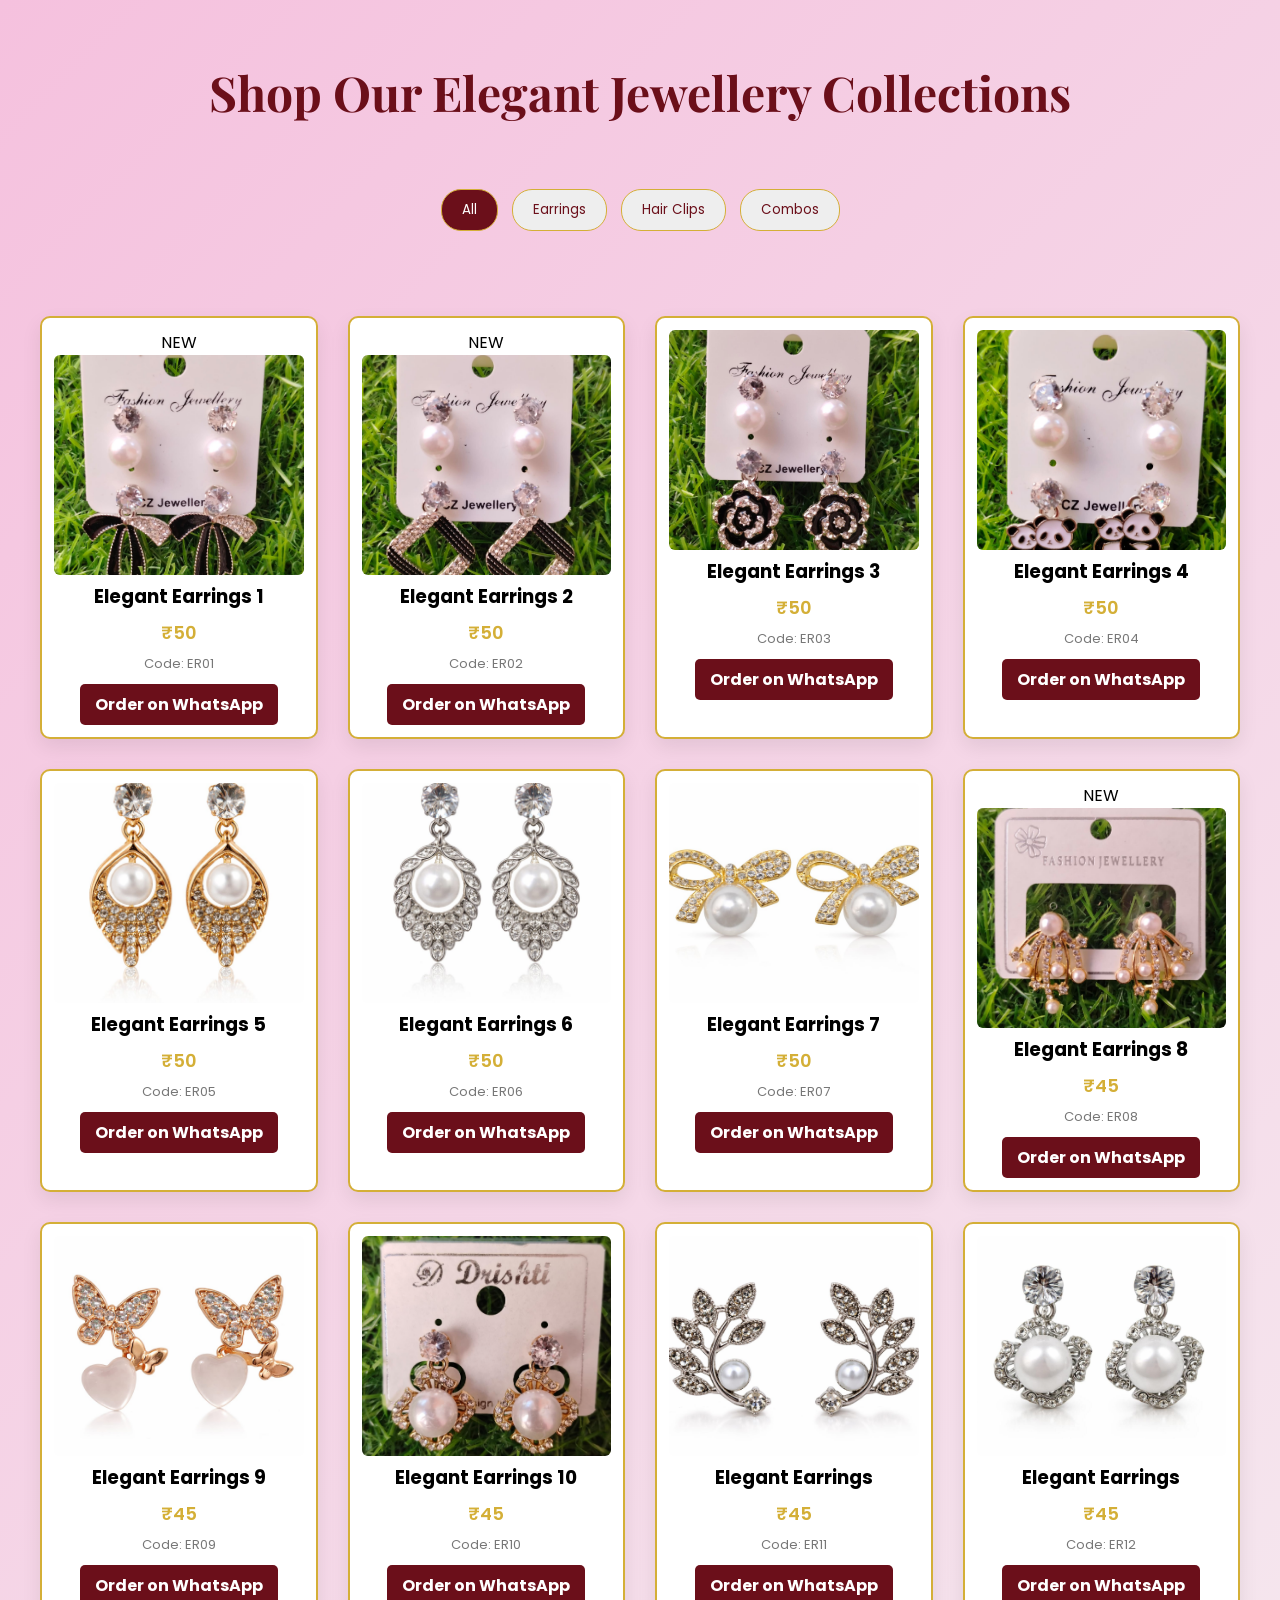
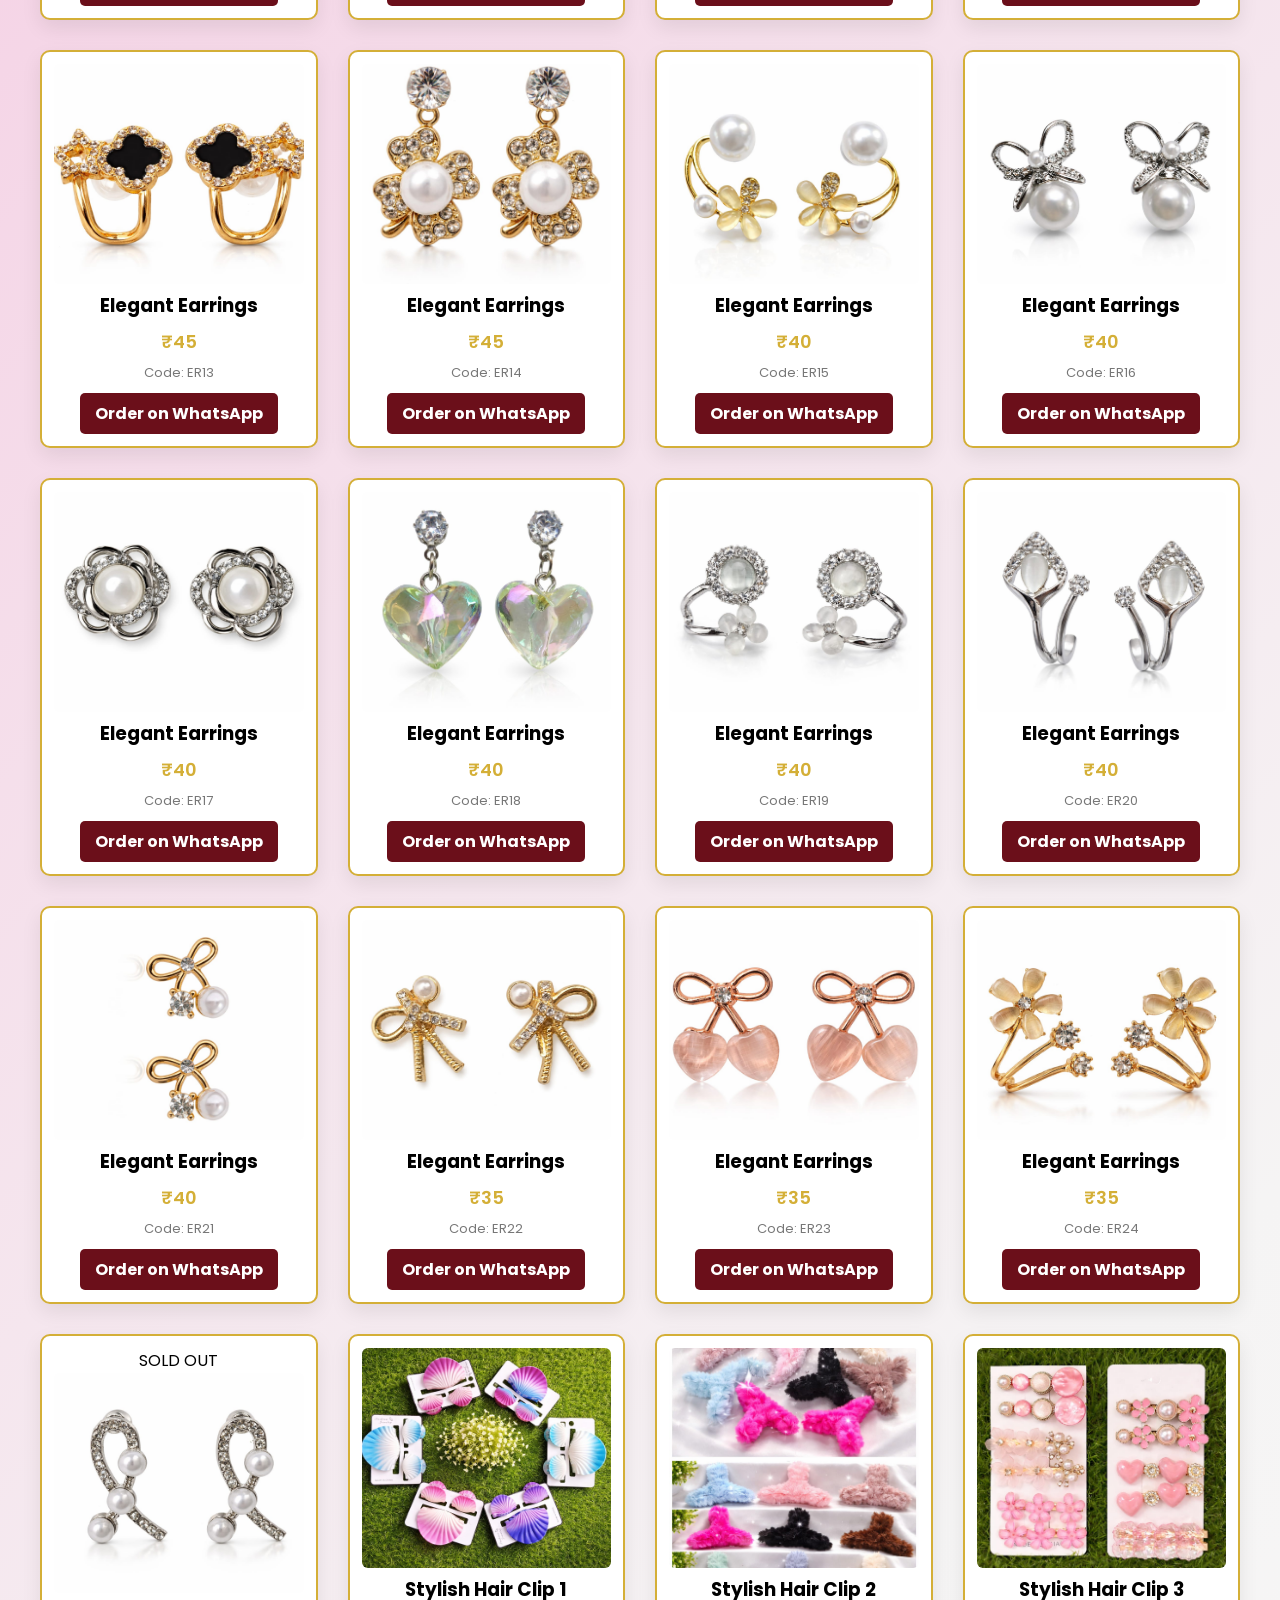
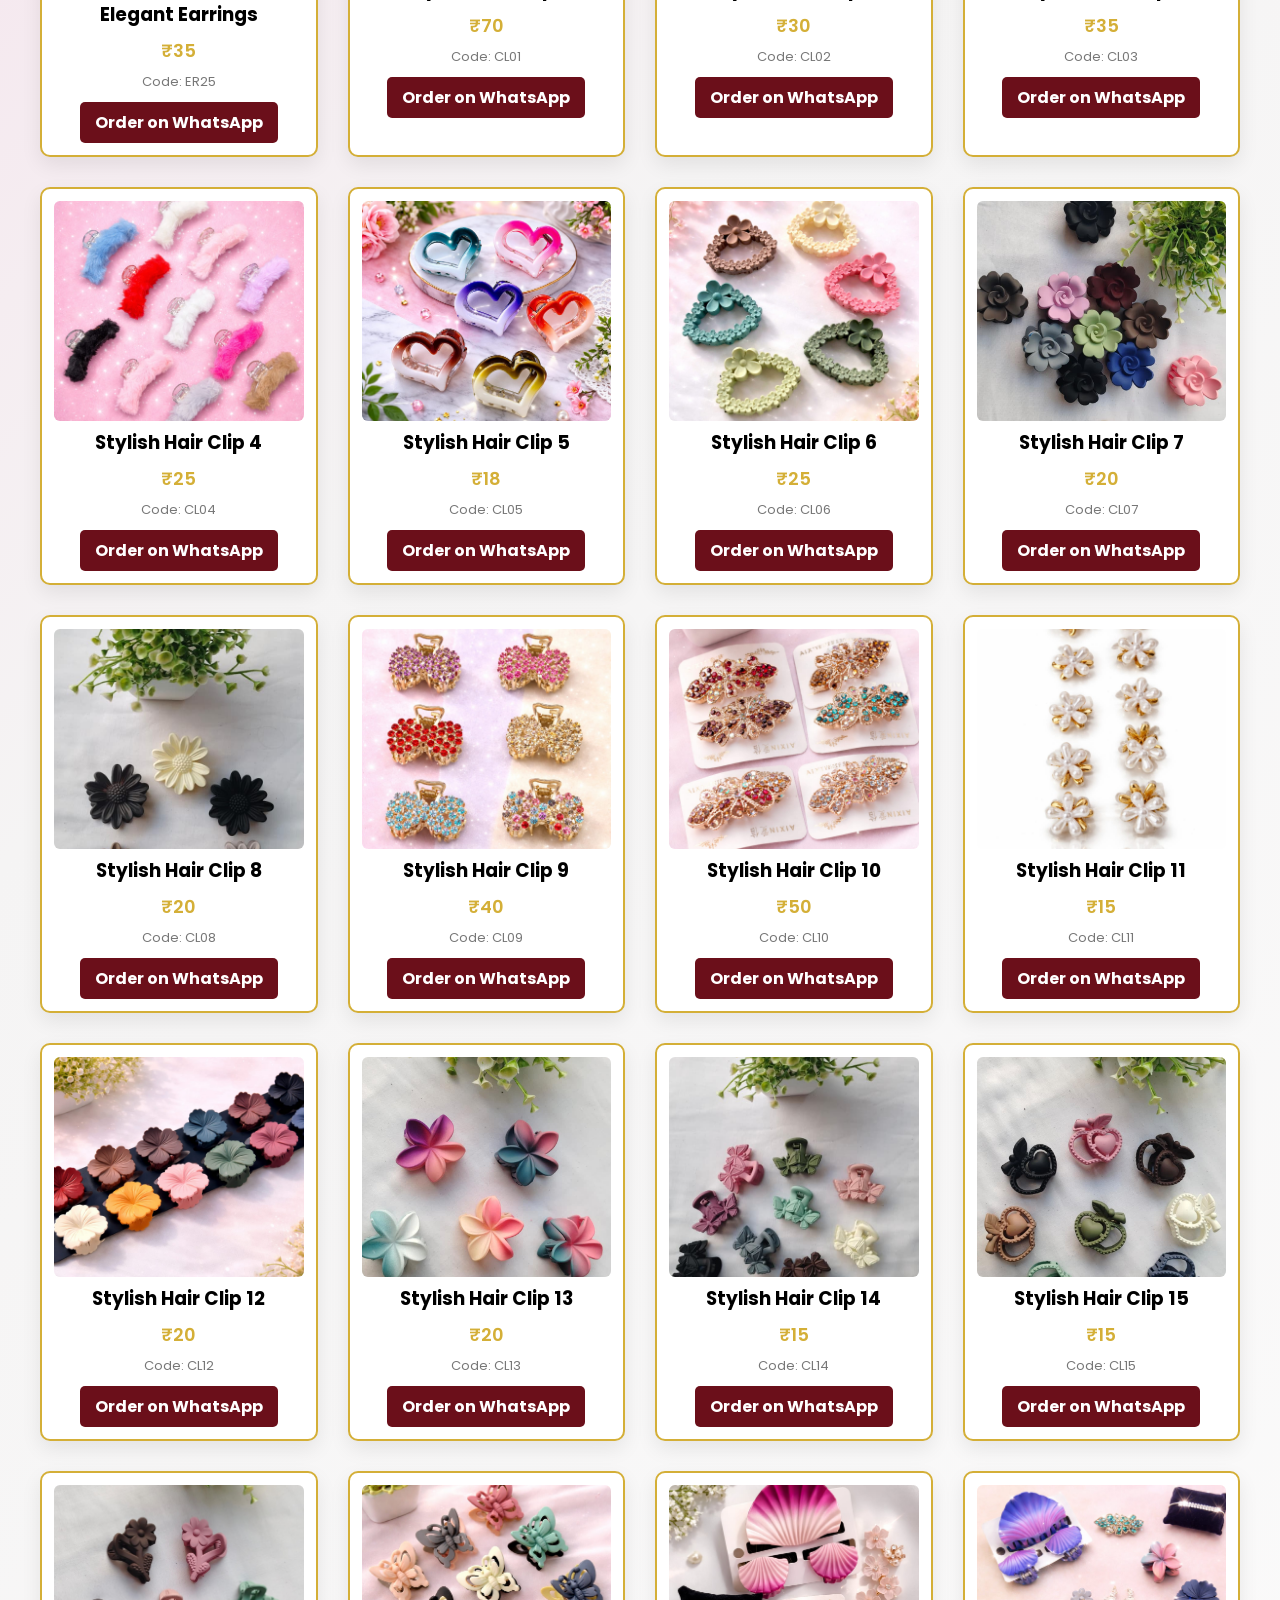
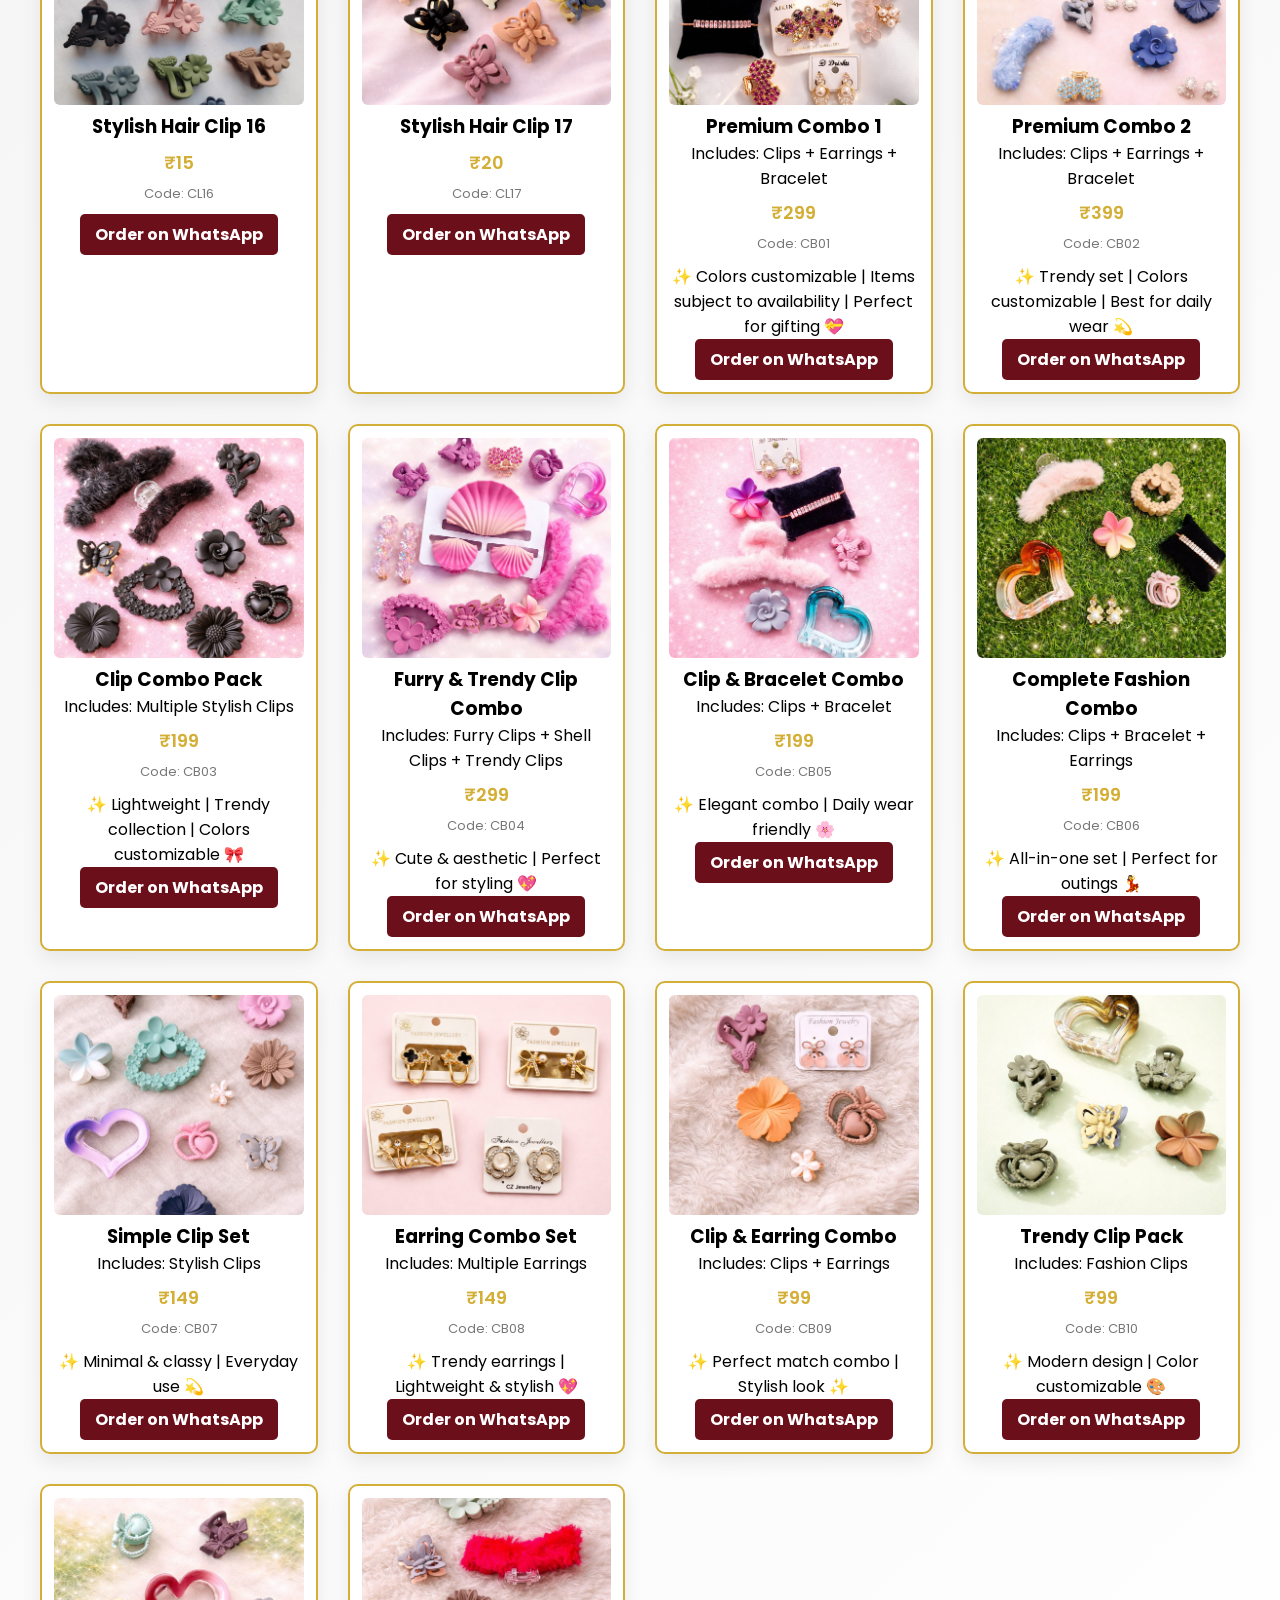
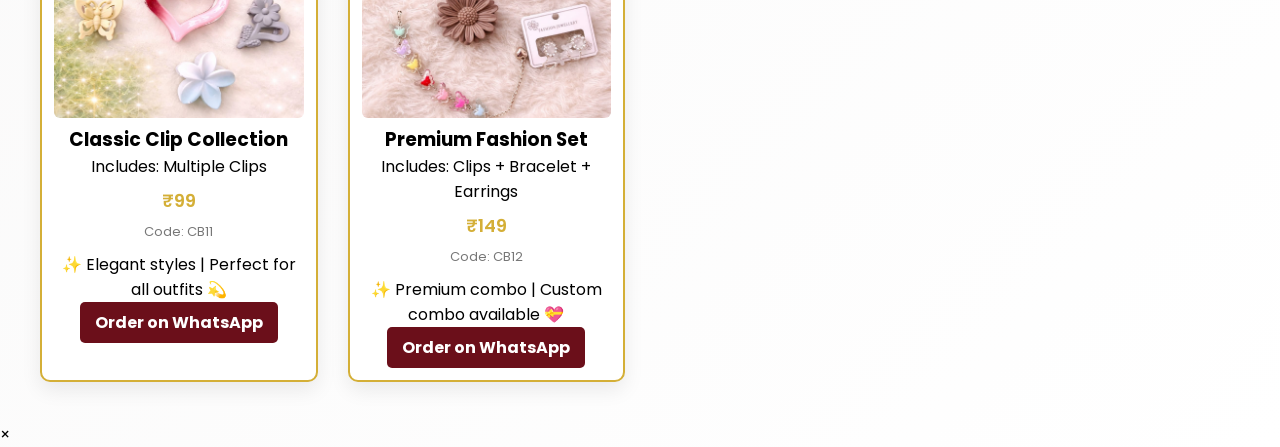
==== products.html @ 4d1705d9 "Add files via upload Upload Website" ====
<!DOCTYPE html>
<html lang="en">
<head>

<meta charset="UTF-8">
<meta name="viewport" content="width=device-width, initial-scale=1.0">

<title>Products | Vairavel Accessories</title>

<link rel="stylesheet" href="style.css">

<link href="https://fonts.googleapis.com/css2?family=Playfair+Display:wght@600&family=Poppins:wght@400;500&display=swap" rel="stylesheet">

</head>

<body>

<section class="product-header">
<h2>Shop Our Elegant Jewellery Collections</h2>
</section>

<div class="product-filter">
<button class="filter-btn active" data-filter="all">All</button>
<button class="filter-btn" data-filter="earring">Earrings</button>
<button class="filter-btn" data-filter="clip">Hair Clips</button>
<button class="filter-btn" data-filter="combo">Combos</button>
</div>

<section class="product-grid">



<!-- ===== EARRINGS 1 to 10 ===== -->

<div class="product-card earring" id="ER01">
<span class="new-badge">NEW</span>
<img src="images/e1.jpg">
<h3>Elegant Earrings 1</h3>
<p class="price">₹50</p>
<p class="code">Code: ER01</p>
<a href="https://wa.me/917010262185?text=Hello%20Vairavel%20Accessories,%0AProduct:%20Elegant%20Earrings%201%0ACode:%20ER01%0APrice:%20₹50" class="order-btn">Order on WhatsApp</a>
</div>

<div class="product-card earring" id="ER02">
<span class="new-badge">NEW</span>
<img src="images/e2.jpg">
<h3>Elegant Earrings 2</h3>
<p class="price">₹50</p>
<p class="code">Code: ER02</p>
<a href="https://wa.me/917010262185?text=Hello%20Vairavel%20Accessories,%0AProduct:%20Elegant%20Earrings%202%0ACode:%20ER02%0APrice:%20₹50" class="order-btn">Order on WhatsApp</a>
</div>

<div class="product-card earring" id="ER03">
<img src="images/e3.jpg">
<h3>Elegant Earrings 3</h3>
<p class="price">₹50</p>
<p class="code">Code: ER03</p>
<a href="https://wa.me/917010262185?text=Hello%20Vairavel%20Accessories,%0AProduct:%20Elegant%20Earrings%203%0ACode:%20ER03%0APrice:%20₹50" class="order-btn">Order on WhatsApp</a>
</div>

<div class="product-card earring" id="ER04">
<img src="images/e4.jpg">
<h3>Elegant Earrings 4</h3>
<p class="price">₹50</p>
<p class="code">Code: ER04</p>
<a href="https://wa.me/917010262185?text=Hello%20Vairavel%20Accessories,%0AProduct:%20Elegant%20Earrings%204%0ACode:%20ER04%0APrice:%20₹50" class="order-btn">Order on WhatsApp</a>
</div>

<div class="product-card earring" id="ER05">
<img src="images/e5.jpg">
<h3>Elegant Earrings 5</h3>
<p class="price">₹50</p>
<p class="code">Code: ER05</p>
<a href="https://wa.me/917010262185?text=Hello%20Vairavel%20Accessories,%0AProduct:%20Elegant%20Earrings%205%0ACode:%20ER05%0APrice:%20₹50" class="order-btn">Order on WhatsApp</a>
</div>

<div class="product-card earring" id="ER06">
<img src="images/e6.jpg">
<h3>Elegant Earrings 6</h3>
<p class="price">₹50</p>
<p class="code">Code: ER06</p>
<a href="https://wa.me/917010262185?text=Hello%20Vairavel%20Accessories,%0AProduct:%20Elegant%20Earrings%206%0ACode:%20ER06%0APrice:%20₹50" class="order-btn">Order on WhatsApp</a>
</div>

<div class="product-card earring" id="ER07">
<img src="images/e7.jpg">
<h3>Elegant Earrings 7</h3>
<p class="price">₹50</p>
<p class="code">Code: ER07</p>
<a href="https://wa.me/917010262185?text=Hello%20Vairavel%20Accessories,%0AProduct:%20Elegant%20Earrings%207%0ACode:%20ER07%0APrice:%20₹50" class="order-btn">Order on WhatsApp</a>
</div>

<div class="product-card earring" id="ER08">
<span class="new-badge">NEW</span>
<img src="images/e8.jpg">
<h3>Elegant Earrings 8</h3>
<p class="price">₹45</p>
<p class="code">Code: ER08</p>

<a href="https://wa.me/917010262185?text=Hello%20Vairavel%20Accessories,%0AProduct:%20Elegant%20Earrings%208%0ACode:%20ER08%0APrice:%20₹45" class="order-btn">
Order on WhatsApp
</a>

</div>

<div class="product-card earring" id="ER09">
<img src="images/e9.jpg">
<h3>Elegant Earrings 9</h3>
<p class="price">₹45</p>
<p class="code">Code: ER09</p>
<a href="https://wa.me/917010262185?text=Hello%20Vairavel%20Accessories,%0AProduct:%20Elegant%20Earrings%209%0ACode:%20ER09%0APrice:%20₹45" class="order-btn">Order on WhatsApp</a>

</div>
<div class="product-card earring" id="ER10">
<img src="images/e10.jpg">
<h3>Elegant Earrings 10</h3>
<p class="price">₹45</p>
<p class="code">Code: ER10</p>
<a href="https://wa.me/917010262185?text=Hello%20Vairavel%20Accessories,%0AProduct:%20Elegant%20Earrings%2010%0ACode:%20ER10%0APrice:%20₹45" class="order-btn">Order on WhatsApp</a>
</div>


<div class="product-card earring" id="ER11">
<img src="images/e11.jpg">
<h3>Elegant Earrings</h3>
<p class="price">₹45</p>
<p class="code">Code: ER11</p>
<a href="https://wa.me/917010262185?text=Hello%20Vairavel%20Accessories,%0A%0AI%20want%20to%20order%0AProduct:%20Elegant%20Earrings%0ACode:%20ER11%0APrice:%20₹45%0AProduct%20Link:%20https://anusri-dev.github.io/vairavel-accessories/products.html#ER11" class="order-btn">Order on WhatsApp</a>
</div>

<div class="product-card earring" id="ER12">
<img src="images/e12.jpg">
<h3>Elegant Earrings</h3>
<p class="price">₹45</p>
<p class="code">Code: ER12</p>
<a href="https://wa.me/917010262185?text=Hello%20Vairavel%20Accessories,%0A%0AI%20want%20to%20order%0AProduct:%20Elegant%20Earrings%0ACode:%20ER12%0APrice:%20₹45%0AProduct%20Link:%20https://anusri-dev.github.io/vairavel-accessories/products.html#ER12" class="order-btn">Order on WhatsApp</a>
</div>

<div class="product-card earring" id="ER13">
<img src="images/e13.jpg">
<h3>Elegant Earrings</h3>
<p class="price">₹45</p>
<p class="code">Code: ER13</p>
<a href="https://wa.me/917010262185?text=Hello%20Vairavel%20Accessories,%0A%0AI%20want%20to%20order%0AProduct:%20Elegant%20Earrings%0ACode:%20ER13%0APrice:%20₹45%0AProduct%20Link:%20https://anusri-dev.github.io/vairavel-accessories/products.html#ER13" class="order-btn">Order on WhatsApp</a>
</div>

<div class="product-card earring" id="ER14">
<img src="images/e14.jpg">
<h3>Elegant Earrings</h3>
<p class="price">₹45</p>
<p class="code">Code: ER14</p>
<a href="https://wa.me/917010262185?text=Hello%20Vairavel%20Accessories,%0A%0AI%20want%20to%20order%0AProduct:%20Elegant%20Earrings%0ACode:%20ER14%0APrice:%20₹45%0AProduct%20Link:%20https://anusri-dev.github.io/vairavel-accessories/products.html#ER14" class="order-btn">Order on WhatsApp</a>
</div>

<div class="product-card earring" id="ER15">
<img src="images/e15.jpg">
<h3>Elegant Earrings</h3>
<p class="price">₹40</p>
<p class="code">Code: ER15</p>
<a href="https://wa.me/917010262185?text=Hello%20Vairavel%20Accessories,%0A%0AI%20want%20to%20order%0AProduct:%20Elegant%20Earrings%0ACode:%20ER15%0APrice:%20₹40%0AProduct%20Link:%20https://anusri-dev.github.io/vairavel-accessories/products.html#ER15" class="order-btn">Order on WhatsApp</a>
</div>

<div class="product-card earring" id="ER16">
<img src="images/e16.jpg">
<h3>Elegant Earrings</h3>
<p class="price">₹40</p>
<p class="code">Code: ER16</p>
<a href="https://wa.me/917010262185?text=Hello%20Vairavel%20Accessories,%0A%0AI%20want%20to%20order%0AProduct:%20Elegant%20Earrings%0ACode:%20ER16%0APrice:%20₹40%0AProduct%20Link:%20https://anusri-dev.github.io/vairavel-accessories/products.html#ER16" class="order-btn">Order on WhatsApp</a>
</div>

<div class="product-card earring" id="ER17">
<img src="images/e17.jpg">
<h3>Elegant Earrings</h3>
<p class="price">₹40</p>
<p class="code">Code: ER17</p>
<a href="https://wa.me/917010262185?text=Hello%20Vairavel%20Accessories,%0A%0AI%20want%20to%20order%0AProduct:%20Elegant%20Earrings%0ACode:%20ER17%0APrice:%20₹40%0AProduct%20Link:%20https://anusri-dev.github.io/vairavel-accessories/products.html#ER17" class="order-btn">Order on WhatsApp</a>
</div>

<div class="product-card earring" id="ER18">
<img src="images/e18.jpg">
<h3>Elegant Earrings</h3>
<p class="price">₹40</p>
<p class="code">Code: ER18</p>
<a href="https://wa.me/917010262185?text=Hello%20Vairavel%20Accessories,%0A%0AI%20want%20to%20order%0AProduct:%20Elegant%20Earrings%0ACode:%20ER18%0APrice:%20₹40%0AProduct%20Link:%20https://anusri-dev.github.io/vairavel-accessories/products.html#ER18" class="order-btn">Order on WhatsApp</a>
</div>

<div class="product-card earring" id="ER19">
<img src="images/e19.jpg">
<h3>Elegant Earrings</h3>
<p class="price">₹40</p>
<p class="code">Code: ER19</p>
<a href="https://wa.me/917010262185?text=Hello%20Vairavel%20Accessories,%0A%0AI%20want%20to%20order%0AProduct:%20Elegant%20Earrings%0ACode:%20ER19%0APrice:%20₹40%0AProduct%20Link:%20https://anusri-dev.github.io/vairavel-accessories/products.html#ER19" class="order-btn">Order on WhatsApp</a>
</div>

<div class="product-card earring" id="ER20">
<img src="images/e20.jpg">
<h3>Elegant Earrings</h3>
<p class="price">₹40</p>
<p class="code">Code: ER20</p>
<a href="https://wa.me/917010262185?text=Hello%20Vairavel%20Accessories,%0A%0AI%20want%20to%20order%0AProduct:%20Elegant%20Earrings%0ACode:%20ER20%0APrice:%20₹40%0AProduct%20Link:%20https://anusri-dev.github.io/vairavel-accessories/products.html#ER20" class="order-btn">Order on WhatsApp</a>
</div>

<div class="product-card earring" id="ER21">
<img src="images/e21.jpg">
<h3>Elegant Earrings</h3>
<p class="price">₹40</p>
<p class="code">Code: ER21</p>
<a href="https://wa.me/917010262185?text=Hello%20Vairavel%20Accessories,%0A%0AI%20want%20to%20order%0AProduct:%20Elegant%20Earrings%0ACode:%20ER21%0APrice:%20₹40%0AProduct%20Link:%20https://anusri-dev.github.io/vairavel-accessories/products.html#ER21" class="order-btn">Order on WhatsApp</a>
</div>

<div class="product-card earring" id="ER22">
<img src="images/e22.jpg">
<h3>Elegant Earrings</h3>
<p class="price">₹35</p>
<p class="code">Code: ER22</p>
<a href="https://wa.me/917010262185?text=Hello%20Vairavel%20Accessories,%0A%0AI%20want%20to%20order%0AProduct:%20Elegant%20Earrings%0ACode:%20ER22%0APrice:%20₹35%0AProduct%20Link:%20https://anusri-dev.github.io/vairavel-accessories/products.html#ER22" class="order-btn">Order on WhatsApp</a>
</div>

<div class="product-card earring" id="ER23">
<img src="images/e23.jpg">
<h3>Elegant Earrings</h3>
<p class="price">₹35</p>
<p class="code">Code: ER23</p>
<a href="https://wa.me/917010262185?text=Hello%20Vairavel%20Accessories,%0A%0AI%20want%20to%20order%0AProduct:%20Elegant%20Earrings%0ACode:%20ER23%0APrice:%20₹35%0AProduct%20Link:%20https://anusri-dev.github.io/vairavel-accessories/products.html#ER23" class="order-btn">Order on WhatsApp</a>
</div>

<div class="product-card earring" id="ER24">
<img src="images/e24.jpg">
<h3>Elegant Earrings</h3>
<p class="price">₹35</p>
<p class="code">Code: ER24</p>
<a href="https://wa.me/917010262185?text=Hello%20Vairavel%20Accessories,%0A%0AI%20want%20to%20order%0AProduct:%20Elegant%20Earrings%0ACode:%20ER24%0APrice:%20₹35%0AProduct%20Link:%20https://anusri-dev.github.io/vairavel-accessories/products.html#ER24" class="order-btn">Order on WhatsApp</a>
</div>

<div class="product-card earring" id="ER25">
  <span class="Soldout-badge">SOLD OUT</span>
<img src="images/e25.jpg">
<h3>Elegant Earrings</h3>
<p class="price">₹35</p>
<p class="code">Code: ER25</p>
<a href="https://wa.me/917010262185?text=Hello%20Vairavel%20Accessories,%0A%0AI%20want%20to%20order%0AProduct:%20Elegant%20Earrings%0ACode:%20ER25%0APrice:%20₹35%0AProduct%20Link:%20https://anusri-dev.github.io/vairavel-accessories/products.html#ER25" class="order-btn">Order on WhatsApp</a>
</div>

<!-- CLIPS START -->

<div class="product-card clip">
<img src="images/c1.jpg">
<h3>Stylish Hair Clip 1</h3>
<p class="price">₹70</p>
<p class="code">Code: CL01</p>
<a href="https://wa.me/917010262185?text=Hello%20Vairavel%20Accessories,%0AProduct:%20Stylish%20Hair%20Clip%201%0ACode:%20CL01%0APrice:%20₹25" class="order-btn">Order on WhatsApp</a>
</div>

<div class="product-card clip">
<img src="images/c2.jpg">
<h3>Stylish Hair Clip 2</h3>
<p class="price">₹30</p>
<p class="code">Code: CL02</p>
<a href="https://wa.me/917010262185?text=Hello%20Vairavel%20Accessories,%0AProduct:%20Stylish%20Hair%20Clip%202%0ACode:%20CL02%0APrice:%20₹25" class="order-btn">Order on WhatsApp</a>
</div>

<div class="product-card clip">
<img src="images/c3.jpg">
<h3>Stylish Hair Clip 3</h3>
<p class="price">₹35</p>
<p class="code">Code: CL03</p>
<a href="https://wa.me/917010262185?text=Hello%20Vairavel%20Accessories,%0AProduct:%20Stylish%20Hair%20Clip%203%0ACode:%20CL03%0APrice:%20₹25" class="order-btn">Order on WhatsApp</a>
</div>

<div class="product-card clip">
<img src="images/c4.jpg">
<h3>Stylish Hair Clip 4</h3>
<p class="price">₹25</p>
<p class="code">Code: CL04</p>
<a href="https://wa.me/917010262185?text=Hello%20Vairavel%20Accessories,%0AProduct:%20Stylish%20Hair%20Clip%204%0ACode:%20CL04%0APrice:%20₹25" class="order-btn">Order on WhatsApp</a>
</div>

<div class="product-card clip">
<img src="images/c5.jpg">
<h3>Stylish Hair Clip 5</h3>
<p class="price">₹18</p>
<p class="code">Code: CL05</p>
<a href="https://wa.me/917010262185?text=Hello%20Vairavel%20Accessories,%0AProduct:%20Stylish%20Hair%20Clip%205%0ACode:%20CL05%0APrice:%20₹25" class="order-btn">Order on WhatsApp</a>
</div>

<div class="product-card clip">
<img src="images/c6.jpg">
<h3>Stylish Hair Clip 6</h3>
<p class="price">₹25</p>
<p class="code">Code: CL06</p>
<a href="https://wa.me/917010262185?text=Hello%20Vairavel%20Accessories,%0AProduct:%20Stylish%20Hair%20Clip%206%0ACode:%20CL06%0APrice:%20₹25" class="order-btn">Order on WhatsApp</a>
</div>

<div class="product-card clip">
<img src="images/c7.jpg">
<h3>Stylish Hair Clip 7</h3>
<p class="price">₹20</p>
<p class="code">Code: CL07</p>
<a href="https://wa.me/917010262185?text=Hello%20Vairavel%20Accessories,%0AProduct:%20Stylish%20Hair%20Clip%207%0ACode:%20CL07%0APrice:%20₹25" class="order-btn">Order on WhatsApp</a>
</div>

<div class="product-card clip">
<img src="images/c8.jpg">
<h3>Stylish Hair Clip 8</h3>
<p class="price">₹20</p>
<p class="code">Code: CL08</p>
<a href="https://wa.me/917010262185?text=Hello%20Vairavel%20Accessories,%0AProduct:%20Stylish%20Hair%20Clip%208%0ACode:%20CL08%0APrice:%20₹25" class="order-btn">Order on WhatsApp</a>
</div>

<div class="product-card clip">
<img src="images/c9.jpg">
<h3>Stylish Hair Clip 9</h3>
<p class="price">₹40</p>
<p class="code">Code: CL09</p>
<a href="https://wa.me/917010262185?text=Hello%20Vairavel%20Accessories,%0AProduct:%20Stylish%20Hair%20Clip%209%0ACode:%20CL09%0APrice:%20₹25" class="order-btn">Order on WhatsApp</a>
</div>

<div class="product-card clip">
<img src="images/c10.jpg">
<h3>Stylish Hair Clip 10</h3>
<p class="price">₹50</p>
<p class="code">Code: CL10</p>
<a href="https://wa.me/917010262185?text=Hello%20Vairavel%20Accessories,%0AProduct:%20Stylish%20Hair%20Clip%2010%0ACode:%20CL10%0APrice:%20₹25" class="order-btn">Order on WhatsApp</a>
</div>

<div class="product-card clip">
<img src="images/c11.jpg">
<h3>Stylish Hair Clip 11</h3>
<p class="price">₹15</p>
<p class="code">Code: CL11</p>
<a href="https://wa.me/917010262185?text=Hello%20Vairavel%20Accessories,%0AProduct:%20Stylish%20Hair%20Clip%2011%0ACode:%20CL11%0APrice:%20₹25" class="order-btn">Order on WhatsApp</a>
</div>

<div class="product-card clip">
<img src="images/c12.jpg">
<h3>Stylish Hair Clip 12</h3>
<p class="price">₹20</p>
<p class="code">Code: CL12</p>
<a href="https://wa.me/917010262185?text=Hello%20Vairavel%20Accessories,%0AProduct:%20Stylish%20Hair%20Clip%2012%0ACode:%20CL12%0APrice:%20₹25" class="order-btn">Order on WhatsApp</a>
</div>

<div class="product-card clip">
<img src="images/c13.jpg">
<h3>Stylish Hair Clip 13</h3>
<p class="price">₹20</p>
<p class="code">Code: CL13</p>
<a href="https://wa.me/917010262185?text=Hello%20Vairavel%20Accessories,%0AProduct:%20Stylish%20Hair%20Clip%2013%0ACode:%20CL13%0APrice:%20₹25" class="order-btn">Order on WhatsApp</a>
</div>

<div class="product-card clip">
<img src="images/c14.jpg">
<h3>Stylish Hair Clip 14</h3>
<p class="price">₹15</p>
<p class="code">Code: CL14</p>
<a href="https://wa.me/917010262185?text=Hello%20Vairavel%20Accessories,%0AProduct:%20Stylish%20Hair%20Clip%2014%0ACode:%20CL14%0APrice:%20₹25" class="order-btn">Order on WhatsApp</a>
</div>

<div class="product-card clip">
<img src="images/c15.jpg">
<h3>Stylish Hair Clip 15</h3>
<p class="price">₹15</p>
<p class="code">Code: CL15</p>
<a href="https://wa.me/917010262185?text=Hello%20Vairavel%20Accessories,%0AProduct:%20Stylish%20Hair%20Clip%2015%0ACode:%20CL15%0APrice:%20₹25" class="order-btn">Order on WhatsApp</a>
</div>

<div class="product-card clip">
<img src="images/c16.jpg">
<h3>Stylish Hair Clip 16</h3>
<p class="price">₹15</p>
<p class="code">Code: CL16</p>
<a href="https://wa.me/917010262185?text=Hello%20Vairavel%20Accessories,%0AProduct:%20Stylish%20Hair%20Clip%2016%0ACode:%20CL16%0APrice:%20₹25" class="order-btn">Order on WhatsApp</a>
</div>

<div class="product-card clip">
<img src="images/c17.jpg">
<h3>Stylish Hair Clip 17</h3>
<p class="price">₹20</p>
<p class="code">Code: CL17</p>
<a href="https://wa.me/917010262185?text=Hello%20Vairavel%20Accessories,%0AProduct:%20Stylish%20Hair%20Clip%2017%0ACode:%20CL17%0APrice:%20₹25" class="order-btn">Order on WhatsApp</a>
</div>

<!-- CLIPS END -->


 <!-- ===== COMBOS START ===== -->

<div class="product-card combo" id="CB01">
<img src="images/combo1.jpg">
<h3>Premium Combo 1</h3>
<p>Includes: Clips + Earrings + Bracelet</p>
<p class="price">₹299</p>
<p class="code">Code: CB01</p>
<p>✨ Colors customizable | Items subject to availability | Perfect for gifting 💝</p>
<a href="https://wa.me/917010262185?text=Hello%20Vairavel%20Accessories,%0AProduct:%20Premium%20Combo%201%0ACode:%20CB01%0APrice:%20₹149" class="order-btn">Order on WhatsApp</a>
</div>

<div class="product-card combo" id="CB02">
<img src="images/combo2.jpg">
<h3>Premium Combo 2</h3>
<p>Includes: Clips + Earrings + Bracelet</p>
<p class="price">₹399</p>
<p class="code">Code: CB02</p>
<p>✨ Trendy set | Colors customizable | Best for daily wear 💫</p>
<a href="https://wa.me/917010262185?text=Hello%20Vairavel%20Accessories,%0AProduct:%20Premium%20Combo%202%0ACode:%20CB02%0APrice:%20₹159" class="order-btn">Order on WhatsApp</a>
</div>

<div class="product-card combo" id="CB03">
<img src="images/combo3.jpg">
<h3>Clip Combo Pack</h3>
<p>Includes: Multiple Stylish Clips</p>
<p class="price">₹199</p>
<p class="code">Code: CB03</p>
<p>✨ Lightweight | Trendy collection | Colors customizable 🎀</p>
<a href="https://wa.me/917010262185?text=Hello%20Vairavel%20Accessories,%0AProduct:%20Clip%20Combo%20Pack%0ACode:%20CB03%0APrice:%20₹99" class="order-btn">Order on WhatsApp</a>
</div>

<div class="product-card combo" id="CB04">
<img src="images/combo4.jpg">
<h3>Furry & Trendy Clip Combo</h3>
<p>Includes: Furry Clips + Shell Clips + Trendy Clips</p>
<p class="price">₹299</p>
<p class="code">Code: CB04</p>
<p>✨ Cute & aesthetic | Perfect for styling 💖</p>
<a href="https://wa.me/917010262185?text=Hello%20Vairavel%20Accessories,%0AProduct:%20Furry%20Combo%0ACode:%20CB04%0APrice:%20₹119" class="order-btn">Order on WhatsApp</a>
</div>

<div class="product-card combo" id="CB05">
<img src="images/combo5.jpg">
<h3>Clip & Bracelet Combo</h3>
<p>Includes: Clips + Bracelet</p>
<p class="price">₹199</p>
<p class="code">Code: CB05</p>
<p>✨ Elegant combo | Daily wear friendly 🌸</p>
<a href="https://wa.me/917010262185?text=Hello%20Vairavel%20Accessories,%0AProduct:%20Clip%20Bracelet%20Combo%0ACode:%20CB05%0APrice:%20₹109" class="order-btn">Order on WhatsApp</a>
</div>

<div class="product-card combo" id="CB06">
<img src="images/combo6.jpg">
<h3>Complete Fashion Combo</h3>
<p>Includes: Clips + Bracelet + Earrings</p>
<p class="price">₹199</p>
<p class="code">Code: CB06</p>
<p>✨ All-in-one set | Perfect for outings 💃</p>
<a href="https://wa.me/917010262185?text=Hello%20Vairavel%20Accessories,%0AProduct:%20Fashion%20Combo%0ACode:%20CB06%0APrice:%20₹169" class="order-btn">Order on WhatsApp</a>
</div>

<div class="product-card combo" id="CB07">
<img src="images/combo7.jpg">
<h3>Simple Clip Set</h3>
<p>Includes: Stylish Clips</p>
<p class="price">₹149</p>
<p class="code">Code: CB07</p>
<p>✨ Minimal & classy | Everyday use 💫</p>
<a href="https://wa.me/917010262185?text=Hello%20Vairavel%20Accessories,%0AProduct:%20Clip%20Set%0ACode:%20CB07%0APrice:%20₹79" class="order-btn">Order on WhatsApp</a>
</div>

<div class="product-card combo" id="CB08">
<img src="images/combo8.jpg">
<h3>Earring Combo Set</h3>
<p>Includes: Multiple Earrings</p>
<p class="price">₹149</p>
<p class="code">Code: CB08</p>
<p>✨ Trendy earrings | Lightweight & stylish 💖</p>
<a href="https://wa.me/917010262185?text=Hello%20Vairavel%20Accessories,%0AProduct:%20Earring%20Combo%0ACode:%20CB08%0APrice:%20₹89" class="order-btn">Order on WhatsApp</a>
</div>

<div class="product-card combo" id="CB09">
<img src="images/combo9.jpg">
<h3>Clip & Earring Combo</h3>
<p>Includes: Clips + Earrings</p>
<p class="price">₹99</p>
<p class="code">Code: CB09</p>
<p>✨ Perfect match combo | Stylish look ✨</p>
<a href="https://wa.me/917010262185?text=Hello%20Vairavel%20Accessories,%0AProduct:%20Clip%20Earring%20Combo%0ACode:%20CB09%0APrice:%20₹119" class="order-btn">Order on WhatsApp</a>
</div>

<div class="product-card combo" id="CB10">
<img src="images/combo10.jpg">
<h3>Trendy Clip Pack</h3>
<p>Includes: Fashion Clips</p>
<p class="price">₹99</p>
<p class="code">Code: CB10</p>
<p>✨ Modern design | Color customizable 🎨</p>
<a href="https://wa.me/917010262185?text=Hello%20Vairavel%20Accessories,%0AProduct:%20Clip%20Pack%0ACode:%20CB10%0APrice:%20₹85" class="order-btn">Order on WhatsApp</a>
</div>

<div class="product-card combo" id="CB11">
<img src="images/combo11.jpg">
<h3>Classic Clip Collection</h3>
<p>Includes: Multiple Clips</p>
<p class="price">₹99</p>
<p class="code">Code: CB11</p>
<p>✨ Elegant styles | Perfect for all outfits 💫</p>
<a href="https://wa.me/917010262185?text=Hello%20Vairavel%20Accessories,%0AProduct:%20Classic%20Clips%0ACode:%20CB11%0APrice:%20₹90" class="order-btn">Order on WhatsApp</a>
</div>

<div class="product-card combo" id="CB12">
<img src="images/combo12.jpg">
<h3>Premium Fashion Set</h3>
<p>Includes: Clips + Bracelet + Earrings</p>
<p class="price">₹149</p>
<p class="code">Code: CB12</p>
<p>✨ Premium combo | Custom combo available 💝</p>
<a href="https://wa.me/917010262185?text=Hello%20Vairavel%20Accessories,%0AProduct:%20Premium%20Set%0ACode:%20CB12%0APrice:%20₹179" class="order-btn">Order on WhatsApp</a>
</div>

<!-- ===== COMBOS END ===== -->

</section>

<script src="script.js"></script>

<div id="imageModal" class="image-modal">
  <span class="close">&times;</span>
  <img class="modal-content" id="modalImg">
</div>

</body>
</html>
---- style.css ----
/* RESET */
*{
  margin:0;
  padding:0;
  box-sizing:border-box;
  scroll-behavior:smooth;
}



/* TOP BAR */
.top-bar{
  background:linear-gradient(to right,#f7ba81,#c89b3c);
  color:white;
  display:flex;
  justify-content:space-between;
  padding:6px 40px;
  font-family:Poppins;
  font-size:14px;
}

/* HEADER */
.main-header{
  text-align:center;
  padding:20px 0;
  background:linear-gradient(135deg,#6b0f1a,#8e1b2c);
}
.main-header h1{
  font-size:48px;
  color:#d4af37;
}

/* NAVBAR */
.navbar{
  width: 100%;
  background:#6b0f1a;
  border-top:2px solid #d4af37;
  border-bottom:2px solid #d4af37;
}
.navbar ul{
  display:flex;
  justify-content:center;
  gap:40px;
  list-style:none;
  padding:12px 0;
}
.navbar li{
  color:#f5d27a;
  font-family:Poppins;
  font-weight:500;
  cursor:pointer;
  position:relative;
}
.navbar li::after{
  content:"";
  position:absolute;
  left:0;
  bottom:-6px;
  width:0%;
  height:3px;
  background:#d4af37;
  transition:0.3s;
}
.navbar li:hover::after{
  width:100%;
}

/* BANNER FIXED */

/* HERO BANNER */
.banner{
  position:relative;
  width: 100vw;
  height:auto;
  overflow:hidden;
  text-align: center;
  background: rgba(124, 27, 39, 0.75);
}

.banner-img{  
  position: relative;
  top: 50%;
  width:100%;
  transform: translate(-50%,-50%) ;
  height:auto;
  object-fit:cover;
  object-position: center;
  display: block;
  transform:scale(1.5);
  transition:transform 1.2s ease;

}

/* Wine Overlay */
.banner-overlay{
  position:absolute;
  top:0;
  left:0;
  width:100%;
  height:100%;
  background:rgba(107,15,26,0.75);
  transition:opacity 1s ease;
  z-index:1;
}

/* Banner Content */
.banner-content{
  position:absolute;
  bottom:60px;
  left:50%;
  transform:translateX(-50%);
z-index:2;
}

.banner-btn{
  background:#6b0f1a;
  color:white;
  padding:14px 40px;
  text-decoration:none;
  font-size:18px;
  border:2px solid #d4af37;
  border-radius:6px;
  font-family:Poppins;
  transition:0.4s;
  letter-spacing:1px;
}

.banner-btn:hover{
  background:#d4af37;
  color:#6b0f1a;
  box-shadow:0 0 20px #d4af37;
}

/* When active */
.banner.active .banner-overlay{
  opacity:0;
}

.banner.active .banner-img{
  transform:scale(1.05);
}

/* Category */

/* CATEGORY SECTION FIXED */
.category{
  text-align:center;
  padding:80px 20px;
  background:#f3d0dc;
}

.category-heading{
  display:flex;
  align-items:center;
  justify-content:center;
  gap:20px;
  margin-bottom:60px;
}

.category-heading hr{
  flex:1;
  height:2px;
  border:none;
  background:linear-gradient(to right,transparent,#6b0f1a,transparent);
}

.wine-heading{
  color:#6b0f1a;
  font-family:'Playfair Display';
  font-size:36px;
  letter-spacing:2px;
}

/* GRID FIX */
.cat-grid{
  max-width:1200px;
  margin:0 auto;
  display:flex;
  justify-content:center;
  align-items:center;
  gap:60px;
  flex-wrap:wrap;
}

/* CARD */
.cat-card{
  text-align:center;
  transition:0.4s ease;
}

.cat-card img{
  width:250px;
  height:250px;
  border-radius:50%;
  padding:10px;
  border:4px solid #d4af37;
  background:linear-gradient(145deg,#d4af37,#fbe58d);
  object-fit:cover;
  transition:0.4s;
  box-shadow:0 0 20px rgba(212,175,55,0.6);
}

.cat-card:hover img{
  transform:scale(1.08);
  box-shadow:0 0 40px rgba(212,175,55,1);
}

.cat-card p{
  margin-top:18px;
  font-family:Poppins;
  font-weight:600;
  font-size:20px;
  color:#6b0f1a;
}

/* ABOUT */
.about{
  background:#fff8dc;
  text-align:center;
  padding:80px 20px;
}

.about h2{
  color:#6b0f1a;
  font-family:'Playfair Display';
  font-size:38px;
  margin-bottom:25px;
  letter-spacing:1px;
}

.about h2::after{
  content:"";
  display:block;
  width:120px;
  height:3px;
  background:#d4af37;
  margin:15px auto 40px;
}

.points{
  max-width:800px;
  margin:0 auto;
}

.points p{
  font-family:Poppins;
  font-weight:500;
  color:#6b0f1a;
  font-size:20px;
  margin-bottom:25px;
  line-height:1.6;
}

/* FOOTER SECTION */
.footer{
  background:linear-gradient(90deg,#8b0f1a,#6b0f1a);
  padding:50px 60px;
  color:white;
}

.footer-columns{
  display:flex;
  flex-wrap:wrap;
  justify-content:space-between;
  align-items:flex-start;
  gap:40px;
  max-width:1200px;
  margin:0 auto;
}

.footer-col{
  flex:1;
  min-width:220px;
}

.footer-col h3{
  font-family:'Playfair Display';
  margin-bottom:15px;
  font-size:20px;
  color:#f5d27a;
}

.footer-col p,
.footer-col a{
  font-family:Poppins;
  font-size:15px;
  line-height:1.8;
  color:white;
  text-decoration:none;
}

.footer-col a:hover{
  color:#d4af37;
  transition:0.3s ease;
}

.footer-line{
  border:none;
  height:2px;
  background:linear-gradient(to right,#d4af37,#fffacd);
  margin:30px 0;
}

.copy{
  text-align:center;
  font-family:Poppins;
  font-size:14px;
}

.jvt{
  font-weight:800;
  color:#d4af37;
  letter-spacing:2px;
  text-shadow:0 0 10px rgba(212,175,55,0.8);
}

.copy{
text-align:center;
margin-bottom:18px;   /* creates space below Powered by line */
}

.dev-contact{
text-align:center;
font-size:16px;
color:#fffacd;
line-height:1.8;     /* gives nice spacing inside contact section */
}

.dev-contact a{
color:#d4af37;
text-decoration:none;
font-weight:500;
}

.dev-contact a:hover{
text-decoration:underline;
}

/* RESPONSIVE */
@media(max-width:768px){
  .navbar ul{flex-direction:column;gap:15px;}
  .cat-card img{width:150px;height:150px;}
}

.fade-section{
  opacity:0;
  transform:translateY(60px);
  transition:opacity 1s ease, transform 1s ease;
}

.fade-section.show{
  opacity:1;
  transform:translateY(0);
}


/* ===== SAFE SCROLL FADE ===== */

.reveal {
  opacity: 0;
  transform: translateY(40px);
  transition: opacity 0.8s ease, transform 0.8s ease;
}

.reveal.active {
  opacity: 1;
  transform: translateY(0);
}

/* NAVBAR LINKS FIX */
.navbar a{
  text-decoration:none;
  color:#f5d27a;
  font-family:Poppins;
  font-weight:500;
}

.navbar a:hover{
  color:#d4af37;
}

.navbar li{
  position:relative;
  list-style:none;
}

.navbar li::after{
  content:"";
  position:absolute;
  left:0;
  bottom:-6px;
  width:0%;
  height:3px;
  background:#d4af37;
  transition:0.3s;
}

.navbar li:hover::after{
  width:100%;
}

.navbar a{
  letter-spacing:1px;
}

/* PRODUCT PAGE */

.product-header{
text-align:center;
padding:60px 20px;
font-family:'Playfair Display',serif;
font-size:32px;
color:#6b0f1a;
}

.product-filter{
text-align:center;
margin-bottom:40px;
}

.filter-btn{
padding:10px 20px;
margin:5px;
border:none;
background:#eee;
cursor:pointer;
font-family:Poppins;
border-radius:20px;
border:1px solid #d4af37;
color:#6b0f1a;
transition:0.3s;
}

.filter-btn:hover{
background:#6b0f1a;
color:white;
}

.filter-btn.active{
background:#6b0f1a;
color:white;
}

.product-grid{
display:grid;
grid-template-columns:repeat(auto-fit,minmax(220px,1fr));
gap:30px;
padding:40px;
}

.product-card{
background:#fff;
padding:12px;
text-align:center;
border-radius:10px;
border:2px solid #d4af37;
box-shadow:0 8px 20px rgba(0,0,0,0.08);
transition:0.3s;
}

.product-card:hover{
transform:translateY(-6px);
box-shadow:0 15px 30px rgba(0,0,0,0.15);
}

/* 🔥 IMPORTANT FIX */
.product-card img{
width:100%;
height:220px;
object-fit:cover;
border-radius:6px;
}

.price{
color:#d4af37;
font-size:18px;
font-weight:600;
margin:8px 0;
}

.code{
font-size:13px;
color:#777;
margin-bottom:10px;
}

.order-btn{
display:inline-block;
padding:8px 15px;
background:#6b0f1a;
color:white;
text-decoration:none;
border-radius:5px;
font-weight:bold;
transition:0.3s;
}

.order-btn:hover{
background:#d4af37;
color:#6b0f1a;
}

/* BODY BACKGROUND */
body{
margin:0;
font-family:'Poppins', sans-serif;
background:linear-gradient(135deg,#f5c1de,#f5f4f4,#fff);
}
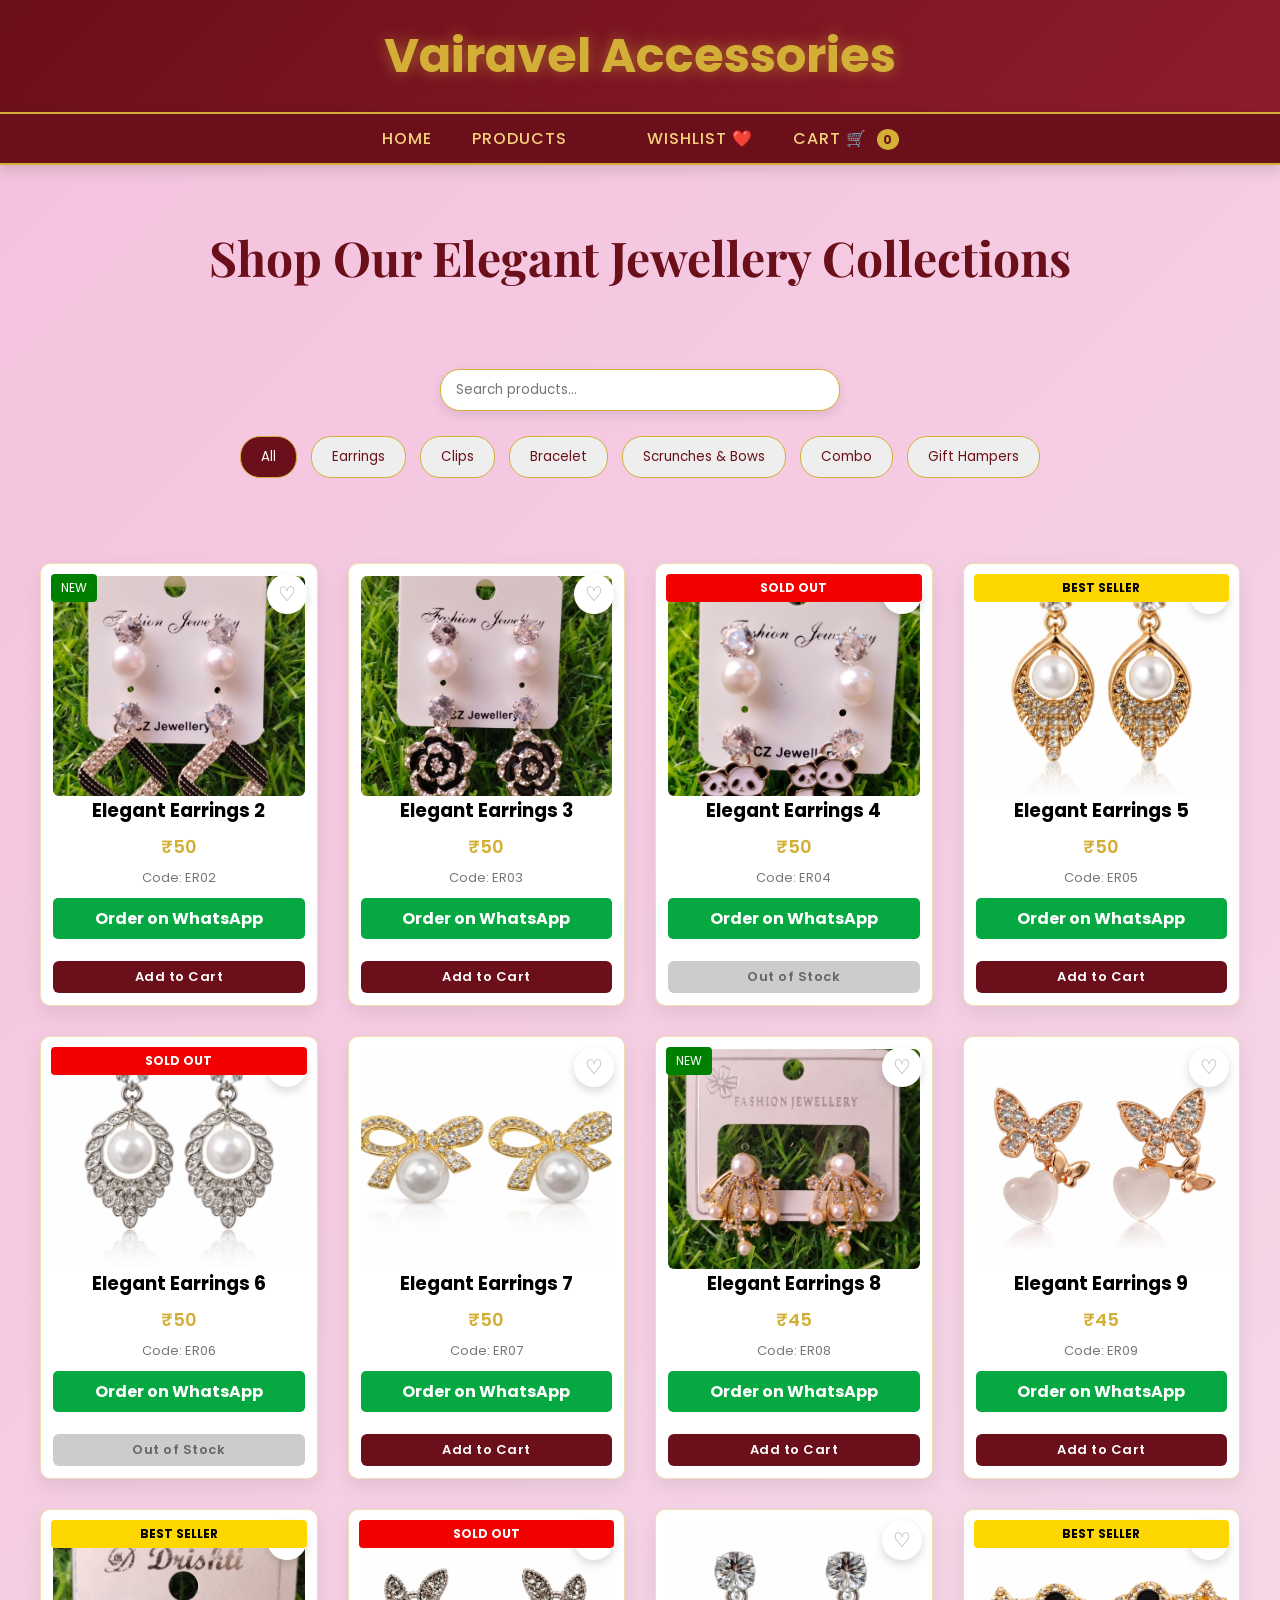
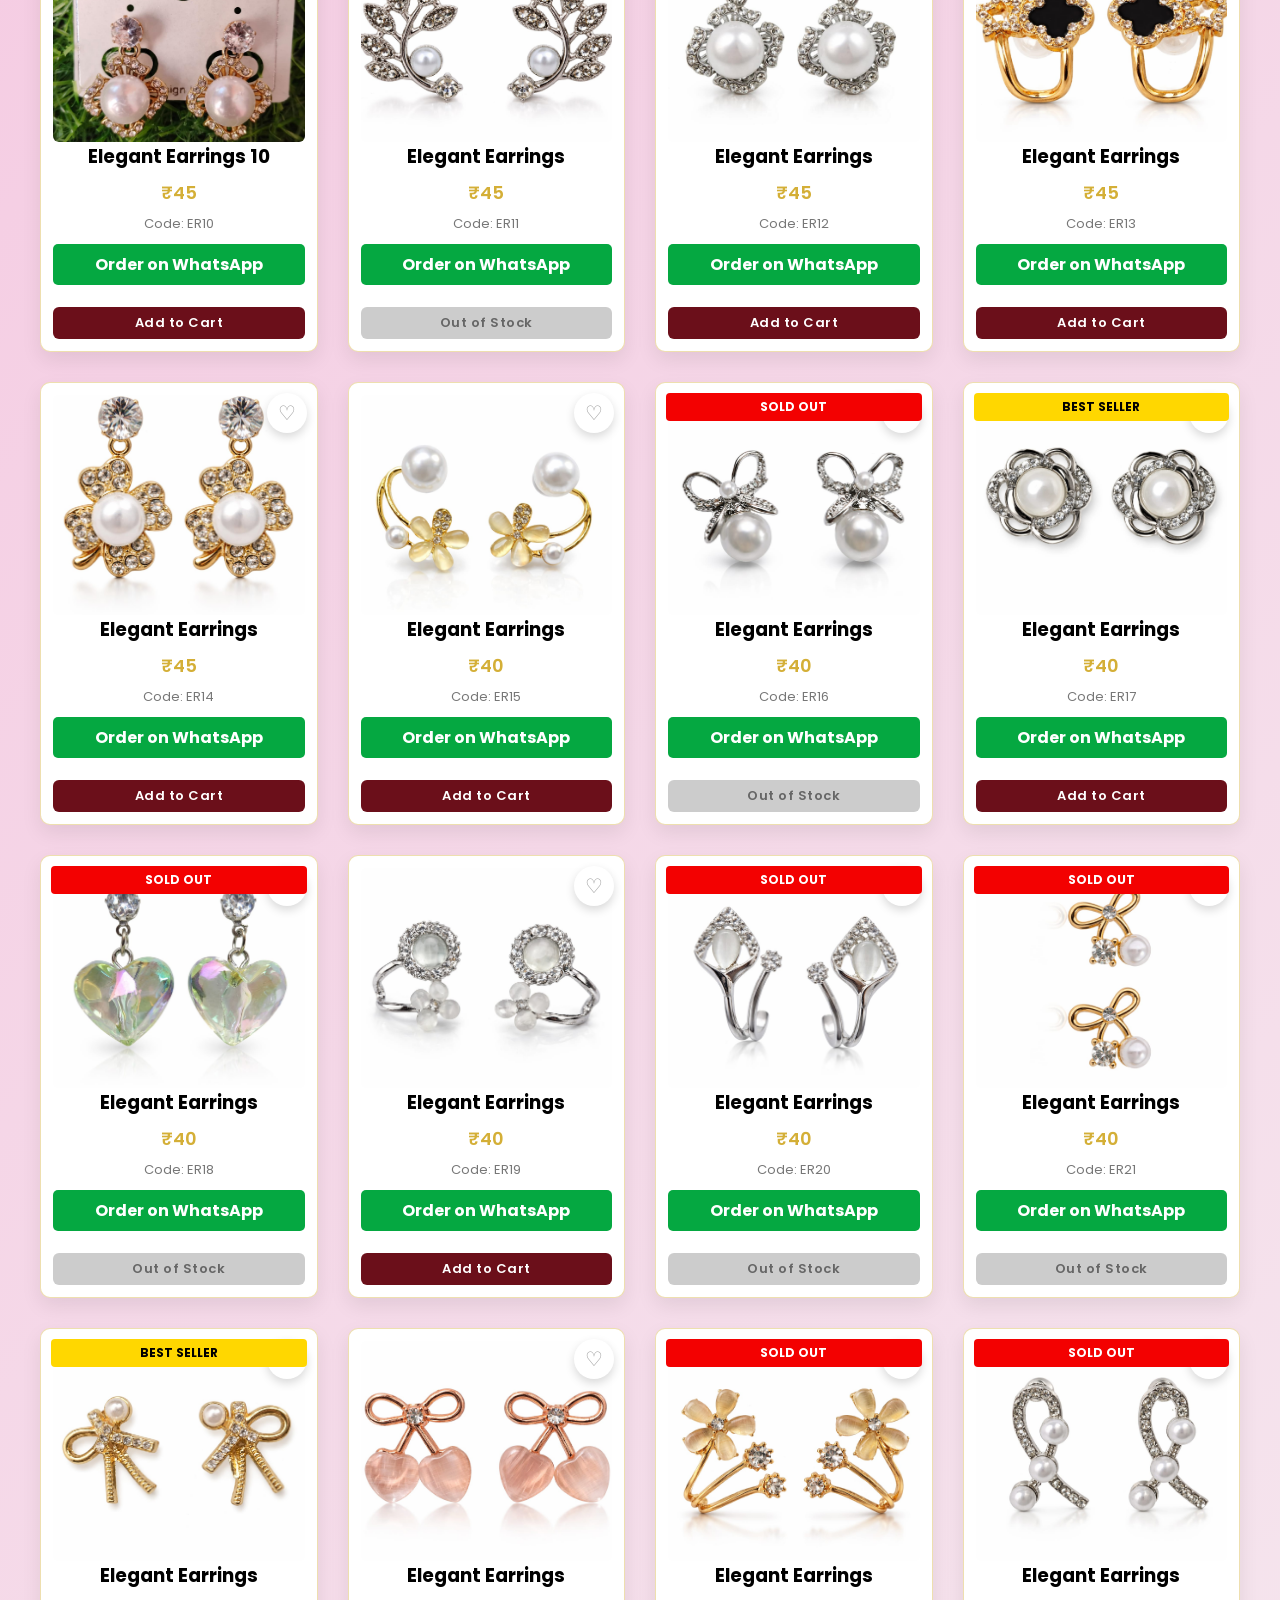
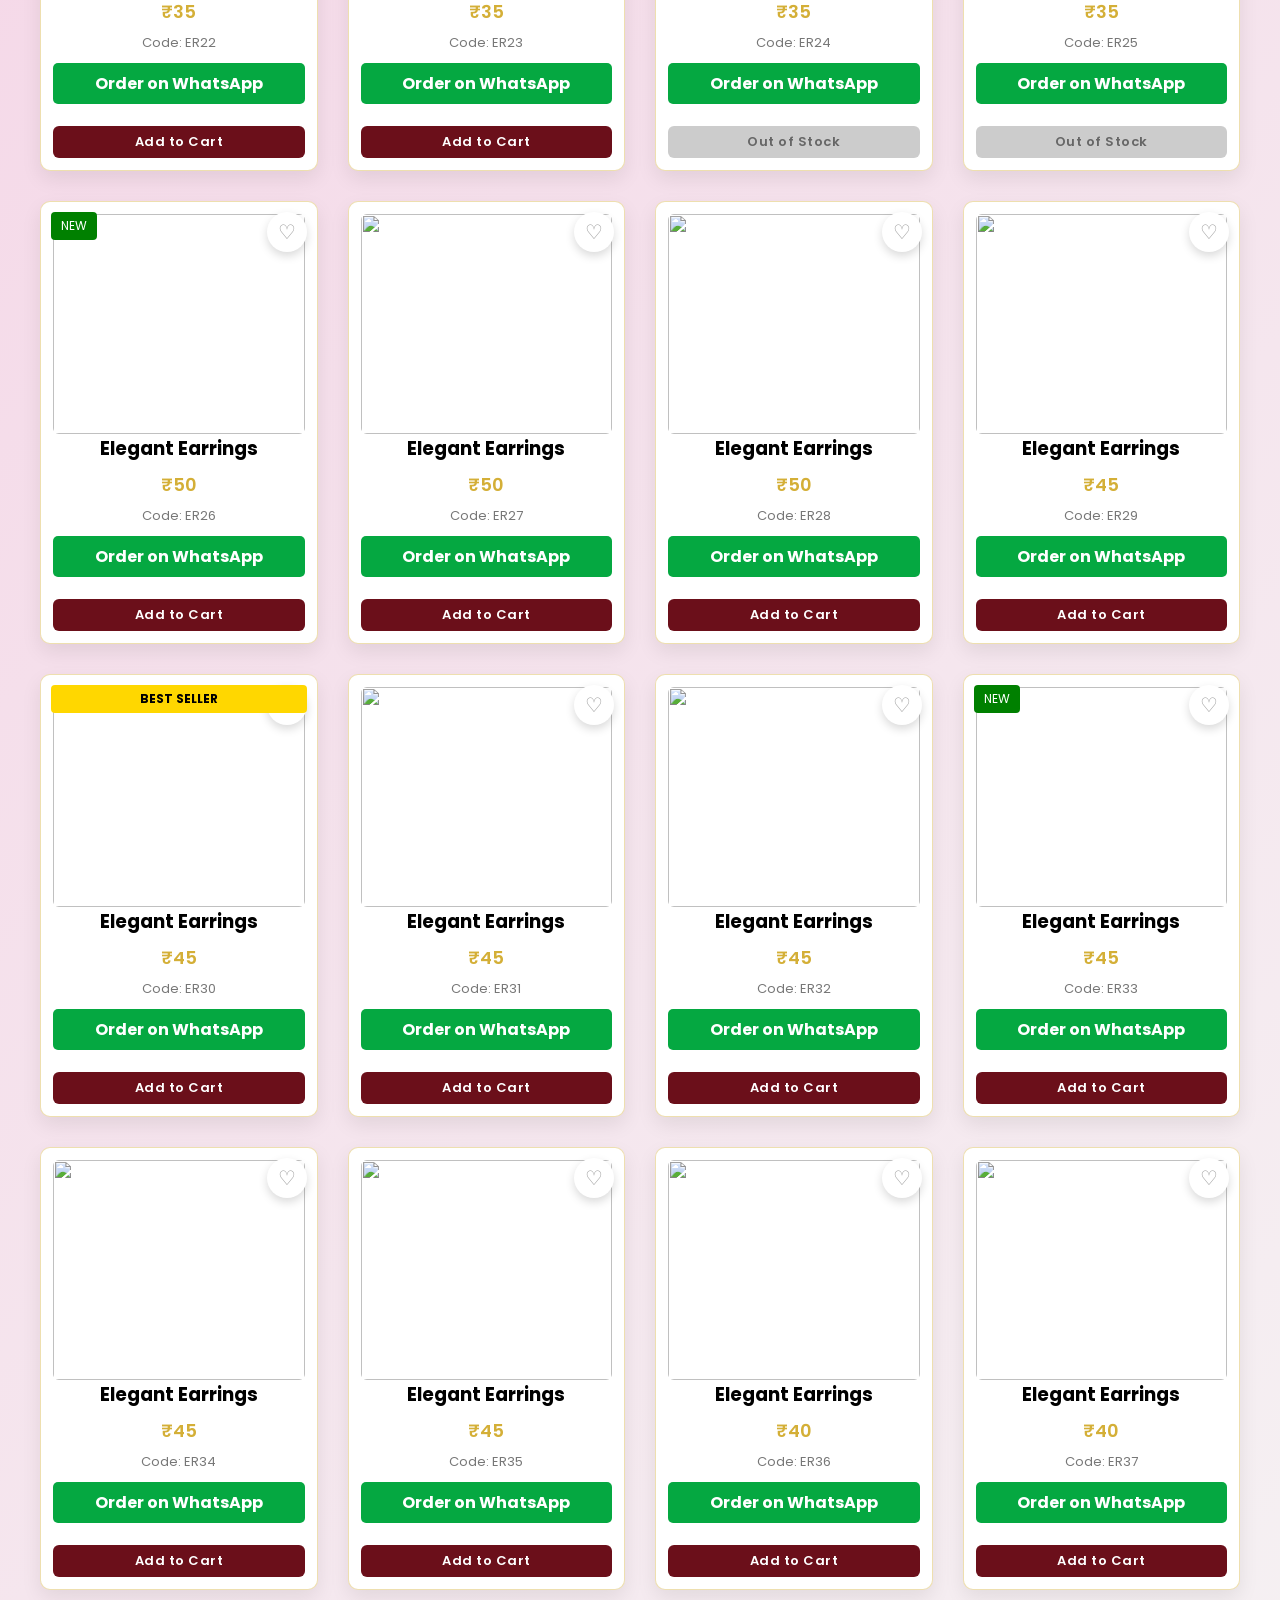
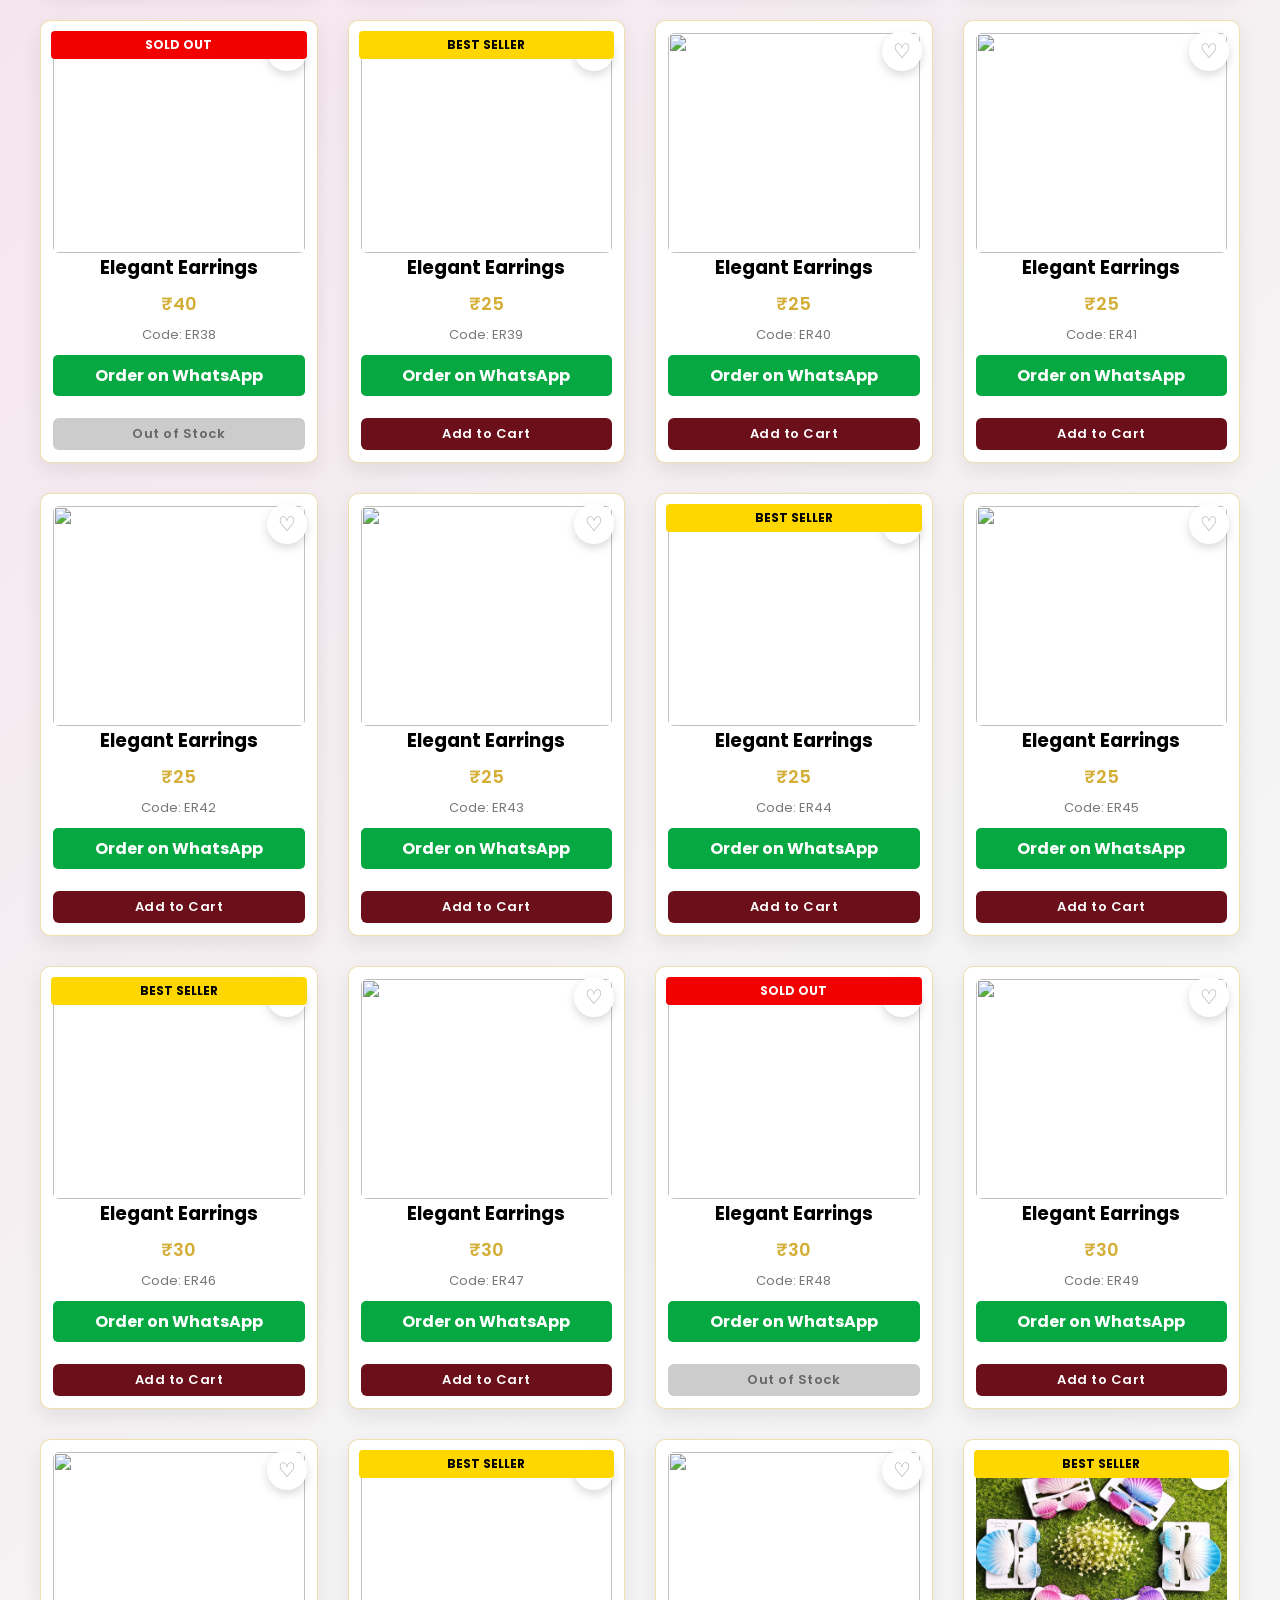
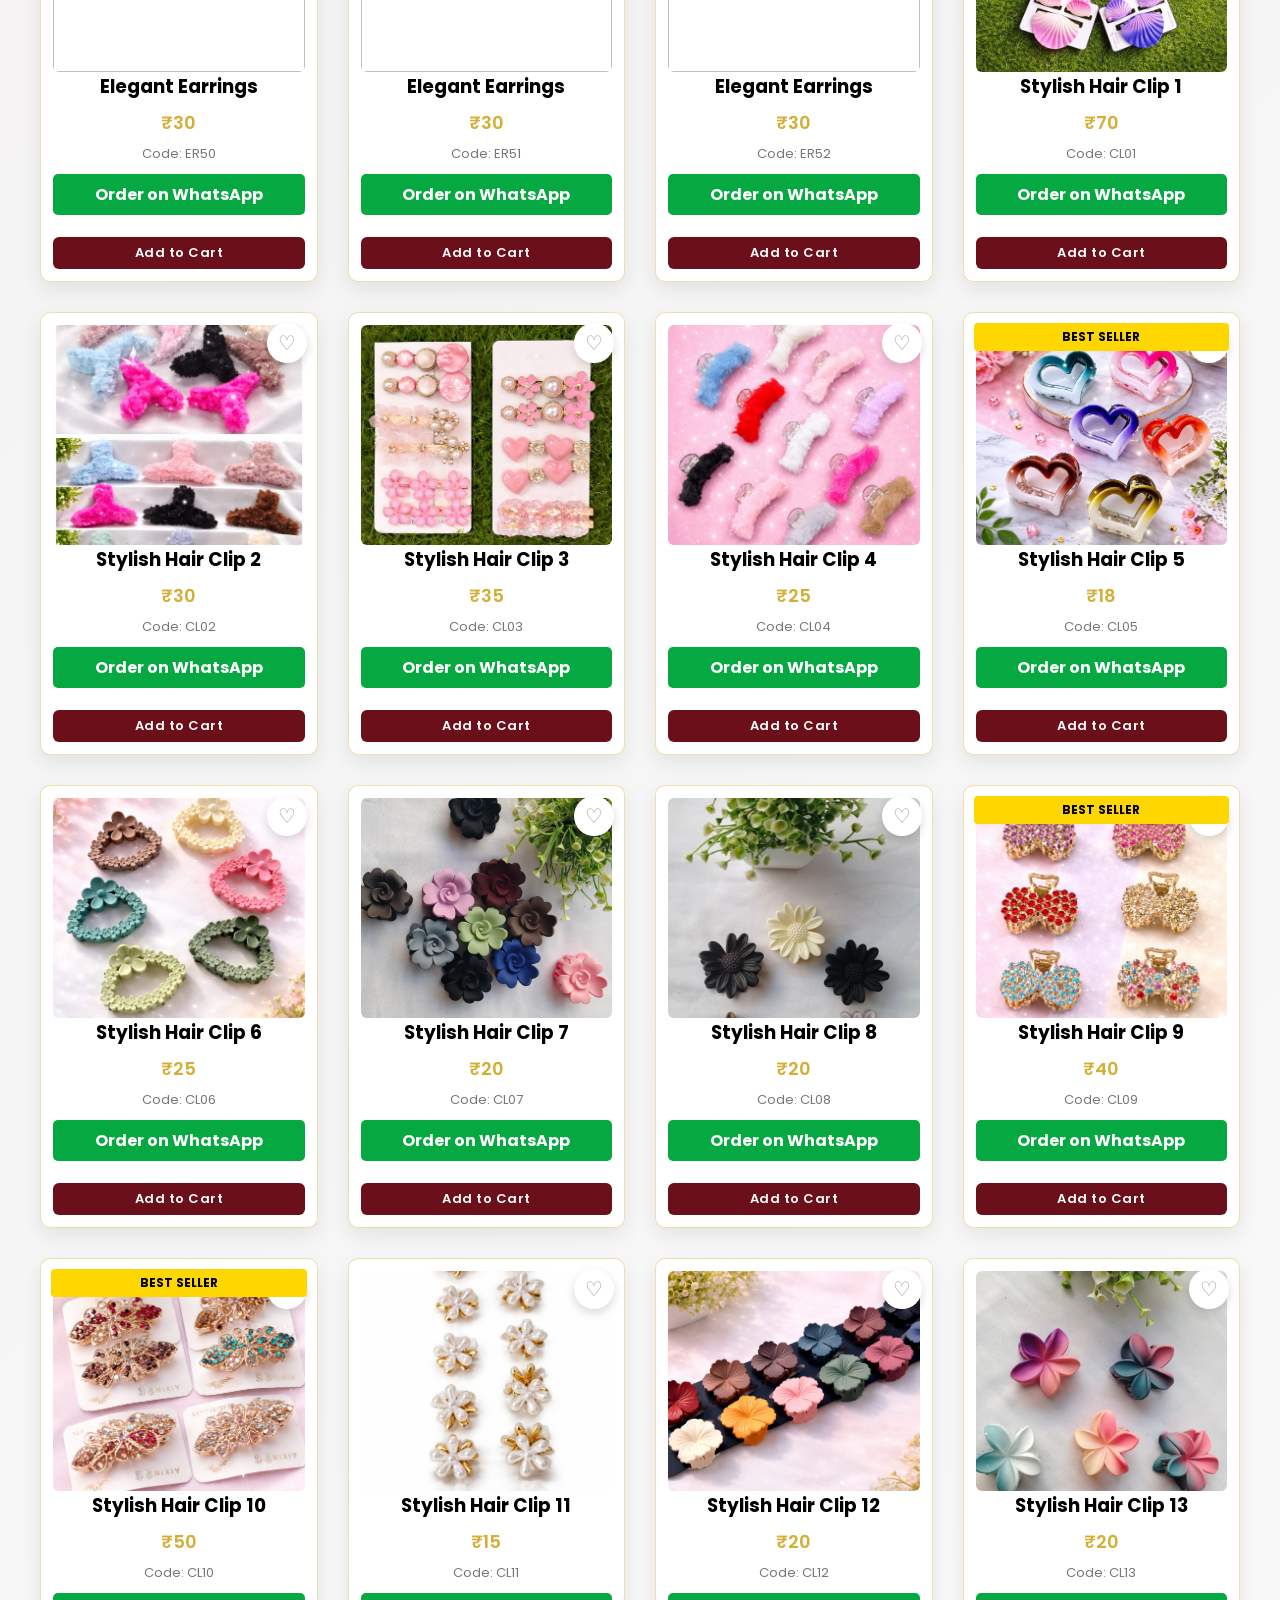
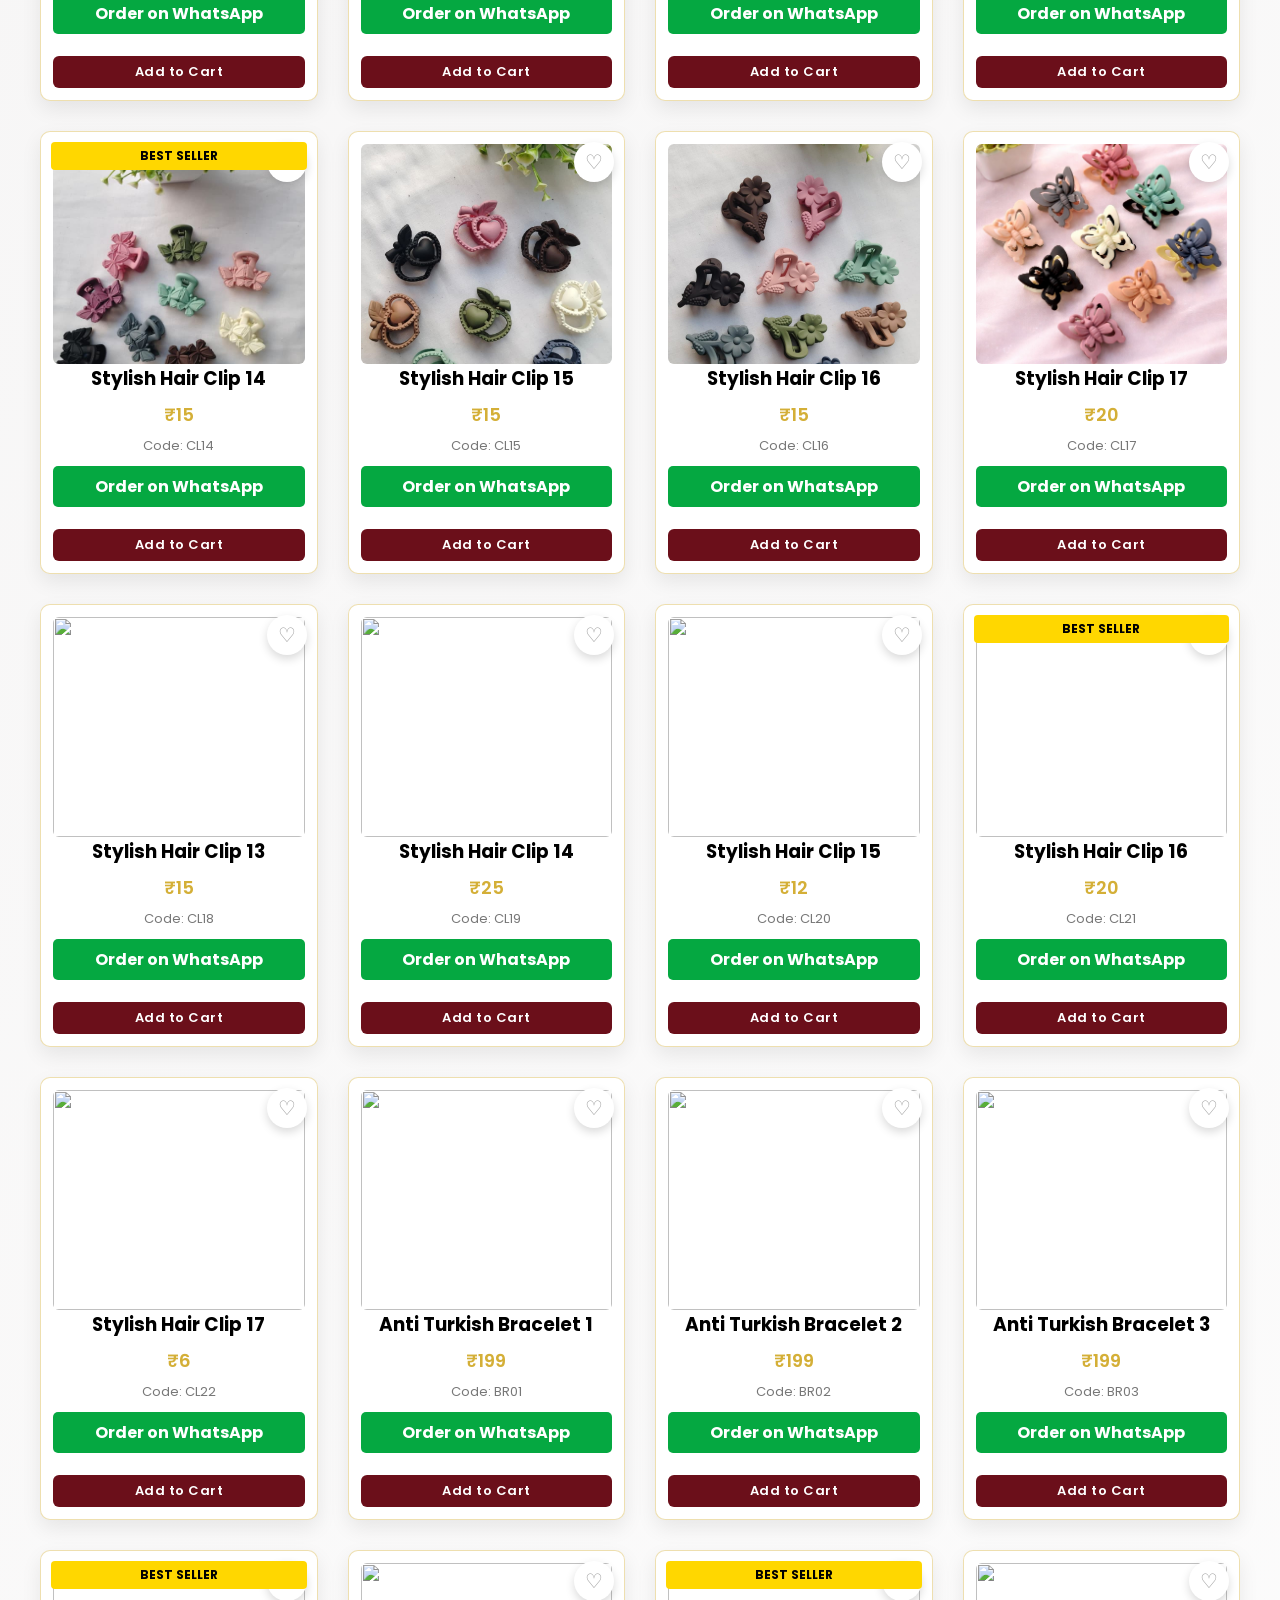
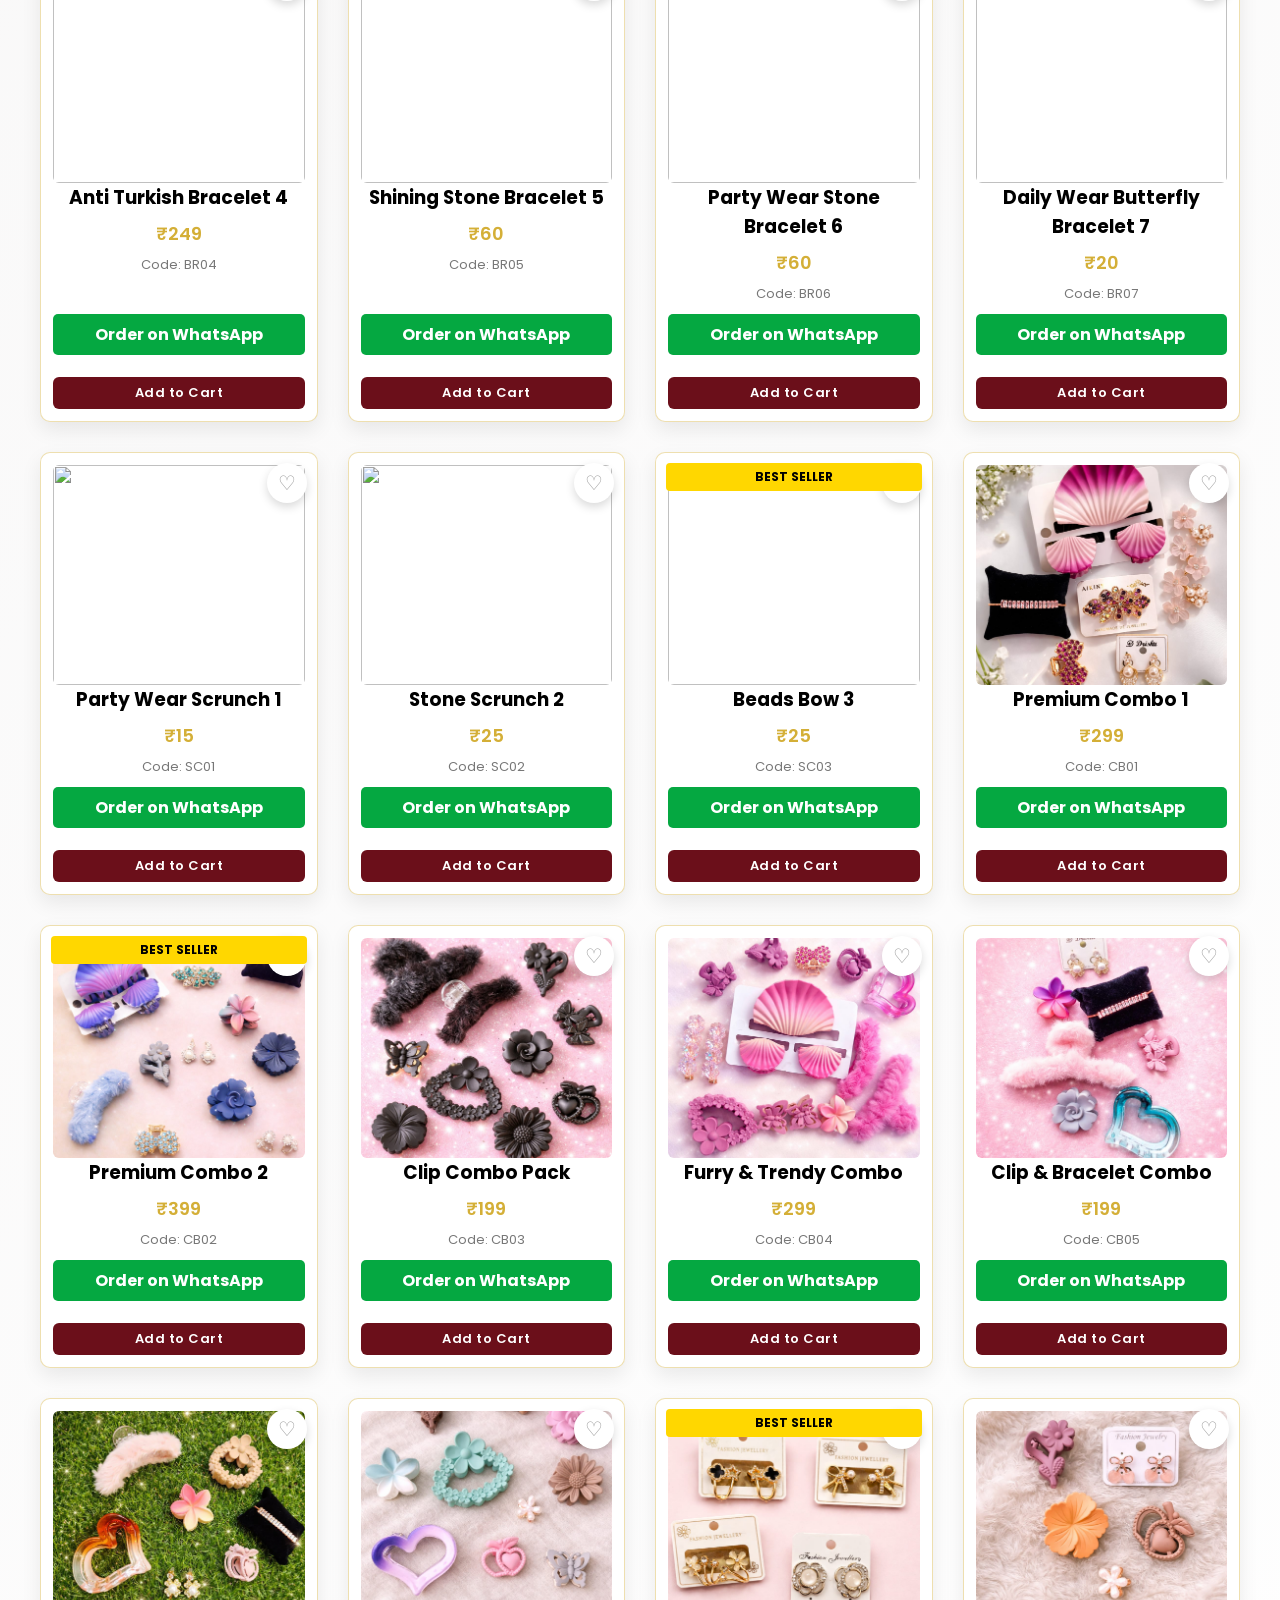
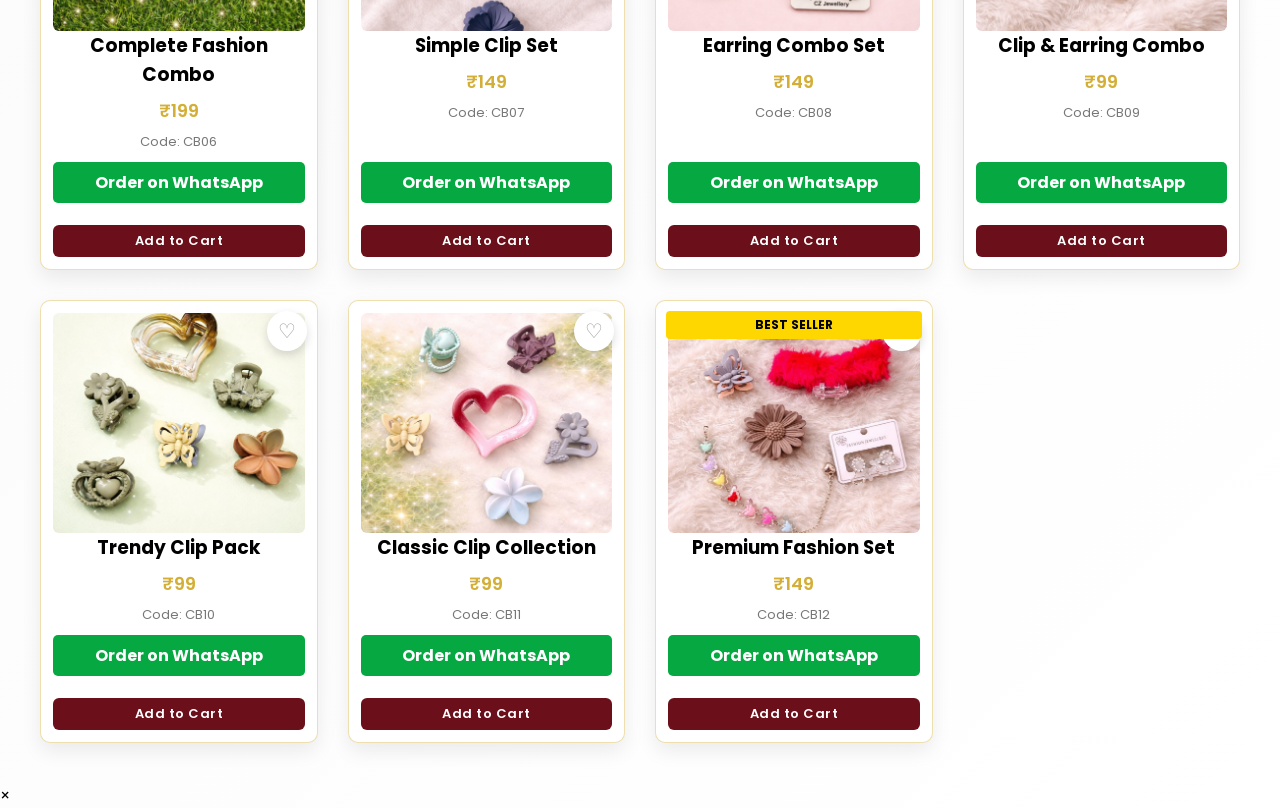
==== commit 07869a0b: "Add files via upload Modern accessories shopping website with cart, wishlist, and dynamic product sy" ====
--- a/products.html
+++ b/products.html
@@ -15,505 +15,55 @@
 
 <body>
 
+<!-- HEADER -->
+<header class="main-header">
+  <h1 class="gold-shimmer">Vairavel Accessories</h1>
+</header>
+
+<!-- NAVBAR -->
+<nav class="navbar">
+  <ul>
+    <li><a href="index.html">HOME</a></li>
+    <li><a href="products.html">PRODUCTS</a></li>
+    <li>
+      <li><a href="wishlist.html">WISHLIST ❤️</a></li>
+      <a href="cart.html" class="cart-link">
+        CART 🛒 <span id="cartCount" class="cart-count">0</span>
+      </a>
+    </li>
+  </ul>
+</nav>
+
+<!-- PRODUCT HEADER -->
 <section class="product-header">
 <h2>Shop Our Elegant Jewellery Collections</h2>
 </section>
 
+<input type="text" id="searchInput" placeholder="Search products..." class="search-box">
+
+<!-- FILTER -->
 <div class="product-filter">
 <button class="filter-btn active" data-filter="all">All</button>
 <button class="filter-btn" data-filter="earring">Earrings</button>
-<button class="filter-btn" data-filter="clip">Hair Clips</button>
-<button class="filter-btn" data-filter="combo">Combos</button>
+<button class="filter-btn" data-filter="clip">Clips</button>
+<button class="filter-btn" data-filter="bracelet">Bracelet</button>
+<button class="filter-btn" data-filter="scrunch">Scrunches & Bows</button>
+<button class="filter-btn" data-filter="combo">Combo</button>
+<button class="filter-btn" data-filter="gift">Gift Hampers</button>
 </div>
 
-<section class="product-grid">
+<!-- PRODUCTS -->
+<section class="product-grid" id="productContainer"></section>
 
-
-
-<!-- ===== EARRINGS 1 to 10 ===== -->
-
-<div class="product-card earring" id="ER01">
-<span class="new-badge">NEW</span>
-<img src="images/e1.jpg">
-<h3>Elegant Earrings 1</h3>
-<p class="price">₹50</p>
-<p class="code">Code: ER01</p>
-<a href="https://wa.me/917010262185?text=Hello%20Vairavel%20Accessories,%0AProduct:%20Elegant%20Earrings%201%0ACode:%20ER01%0APrice:%20₹50" class="order-btn">Order on WhatsApp</a>
-</div>
-
-<div class="product-card earring" id="ER02">
-<span class="new-badge">NEW</span>
-<img src="images/e2.jpg">
-<h3>Elegant Earrings 2</h3>
-<p class="price">₹50</p>
-<p class="code">Code: ER02</p>
-<a href="https://wa.me/917010262185?text=Hello%20Vairavel%20Accessories,%0AProduct:%20Elegant%20Earrings%202%0ACode:%20ER02%0APrice:%20₹50" class="order-btn">Order on WhatsApp</a>
-</div>
-
-<div class="product-card earring" id="ER03">
-<img src="images/e3.jpg">
-<h3>Elegant Earrings 3</h3>
-<p class="price">₹50</p>
-<p class="code">Code: ER03</p>
-<a href="https://wa.me/917010262185?text=Hello%20Vairavel%20Accessories,%0AProduct:%20Elegant%20Earrings%203%0ACode:%20ER03%0APrice:%20₹50" class="order-btn">Order on WhatsApp</a>
-</div>
-
-<div class="product-card earring" id="ER04">
-<img src="images/e4.jpg">
-<h3>Elegant Earrings 4</h3>
-<p class="price">₹50</p>
-<p class="code">Code: ER04</p>
-<a href="https://wa.me/917010262185?text=Hello%20Vairavel%20Accessories,%0AProduct:%20Elegant%20Earrings%204%0ACode:%20ER04%0APrice:%20₹50" class="order-btn">Order on WhatsApp</a>
-</div>
-
-<div class="product-card earring" id="ER05">
-<img src="images/e5.jpg">
-<h3>Elegant Earrings 5</h3>
-<p class="price">₹50</p>
-<p class="code">Code: ER05</p>
-<a href="https://wa.me/917010262185?text=Hello%20Vairavel%20Accessories,%0AProduct:%20Elegant%20Earrings%205%0ACode:%20ER05%0APrice:%20₹50" class="order-btn">Order on WhatsApp</a>
-</div>
-
-<div class="product-card earring" id="ER06">
-<img src="images/e6.jpg">
-<h3>Elegant Earrings 6</h3>
-<p class="price">₹50</p>
-<p class="code">Code: ER06</p>
-<a href="https://wa.me/917010262185?text=Hello%20Vairavel%20Accessories,%0AProduct:%20Elegant%20Earrings%206%0ACode:%20ER06%0APrice:%20₹50" class="order-btn">Order on WhatsApp</a>
-</div>
-
-<div class="product-card earring" id="ER07">
-<img src="images/e7.jpg">
-<h3>Elegant Earrings 7</h3>
-<p class="price">₹50</p>
-<p class="code">Code: ER07</p>
-<a href="https://wa.me/917010262185?text=Hello%20Vairavel%20Accessories,%0AProduct:%20Elegant%20Earrings%207%0ACode:%20ER07%0APrice:%20₹50" class="order-btn">Order on WhatsApp</a>
-</div>
-
-<div class="product-card earring" id="ER08">
-<span class="new-badge">NEW</span>
-<img src="images/e8.jpg">
-<h3>Elegant Earrings 8</h3>
-<p class="price">₹45</p>
-<p class="code">Code: ER08</p>
-
-<a href="https://wa.me/917010262185?text=Hello%20Vairavel%20Accessories,%0AProduct:%20Elegant%20Earrings%208%0ACode:%20ER08%0APrice:%20₹45" class="order-btn">
-Order on WhatsApp
-</a>
-
-</div>
-
-<div class="product-card earring" id="ER09">
-<img src="images/e9.jpg">
-<h3>Elegant Earrings 9</h3>
-<p class="price">₹45</p>
-<p class="code">Code: ER09</p>
-<a href="https://wa.me/917010262185?text=Hello%20Vairavel%20Accessories,%0AProduct:%20Elegant%20Earrings%209%0ACode:%20ER09%0APrice:%20₹45" class="order-btn">Order on WhatsApp</a>
-
-</div>
-<div class="product-card earring" id="ER10">
-<img src="images/e10.jpg">
-<h3>Elegant Earrings 10</h3>
-<p class="price">₹45</p>
-<p class="code">Code: ER10</p>
-<a href="https://wa.me/917010262185?text=Hello%20Vairavel%20Accessories,%0AProduct:%20Elegant%20Earrings%2010%0ACode:%20ER10%0APrice:%20₹45" class="order-btn">Order on WhatsApp</a>
-</div>
-
-
-<div class="product-card earring" id="ER11">
-<img src="images/e11.jpg">
-<h3>Elegant Earrings</h3>
-<p class="price">₹45</p>
-<p class="code">Code: ER11</p>
-<a href="https://wa.me/917010262185?text=Hello%20Vairavel%20Accessories,%0A%0AI%20want%20to%20order%0AProduct:%20Elegant%20Earrings%0ACode:%20ER11%0APrice:%20₹45%0AProduct%20Link:%20https://anusri-dev.github.io/vairavel-accessories/products.html#ER11" class="order-btn">Order on WhatsApp</a>
-</div>
-
-<div class="product-card earring" id="ER12">
-<img src="images/e12.jpg">
-<h3>Elegant Earrings</h3>
-<p class="price">₹45</p>
-<p class="code">Code: ER12</p>
-<a href="https://wa.me/917010262185?text=Hello%20Vairavel%20Accessories,%0A%0AI%20want%20to%20order%0AProduct:%20Elegant%20Earrings%0ACode:%20ER12%0APrice:%20₹45%0AProduct%20Link:%20https://anusri-dev.github.io/vairavel-accessories/products.html#ER12" class="order-btn">Order on WhatsApp</a>
-</div>
-
-<div class="product-card earring" id="ER13">
-<img src="images/e13.jpg">
-<h3>Elegant Earrings</h3>
-<p class="price">₹45</p>
-<p class="code">Code: ER13</p>
-<a href="https://wa.me/917010262185?text=Hello%20Vairavel%20Accessories,%0A%0AI%20want%20to%20order%0AProduct:%20Elegant%20Earrings%0ACode:%20ER13%0APrice:%20₹45%0AProduct%20Link:%20https://anusri-dev.github.io/vairavel-accessories/products.html#ER13" class="order-btn">Order on WhatsApp</a>
-</div>
-
-<div class="product-card earring" id="ER14">
-<img src="images/e14.jpg">
-<h3>Elegant Earrings</h3>
-<p class="price">₹45</p>
-<p class="code">Code: ER14</p>
-<a href="https://wa.me/917010262185?text=Hello%20Vairavel%20Accessories,%0A%0AI%20want%20to%20order%0AProduct:%20Elegant%20Earrings%0ACode:%20ER14%0APrice:%20₹45%0AProduct%20Link:%20https://anusri-dev.github.io/vairavel-accessories/products.html#ER14" class="order-btn">Order on WhatsApp</a>
-</div>
-
-<div class="product-card earring" id="ER15">
-<img src="images/e15.jpg">
-<h3>Elegant Earrings</h3>
-<p class="price">₹40</p>
-<p class="code">Code: ER15</p>
-<a href="https://wa.me/917010262185?text=Hello%20Vairavel%20Accessories,%0A%0AI%20want%20to%20order%0AProduct:%20Elegant%20Earrings%0ACode:%20ER15%0APrice:%20₹40%0AProduct%20Link:%20https://anusri-dev.github.io/vairavel-accessories/products.html#ER15" class="order-btn">Order on WhatsApp</a>
-</div>
-
-<div class="product-card earring" id="ER16">
-<img src="images/e16.jpg">
-<h3>Elegant Earrings</h3>
-<p class="price">₹40</p>
-<p class="code">Code: ER16</p>
-<a href="https://wa.me/917010262185?text=Hello%20Vairavel%20Accessories,%0A%0AI%20want%20to%20order%0AProduct:%20Elegant%20Earrings%0ACode:%20ER16%0APrice:%20₹40%0AProduct%20Link:%20https://anusri-dev.github.io/vairavel-accessories/products.html#ER16" class="order-btn">Order on WhatsApp</a>
-</div>
-
-<div class="product-card earring" id="ER17">
-<img src="images/e17.jpg">
-<h3>Elegant Earrings</h3>
-<p class="price">₹40</p>
-<p class="code">Code: ER17</p>
-<a href="https://wa.me/917010262185?text=Hello%20Vairavel%20Accessories,%0A%0AI%20want%20to%20order%0AProduct:%20Elegant%20Earrings%0ACode:%20ER17%0APrice:%20₹40%0AProduct%20Link:%20https://anusri-dev.github.io/vairavel-accessories/products.html#ER17" class="order-btn">Order on WhatsApp</a>
-</div>
-
-<div class="product-card earring" id="ER18">
-<img src="images/e18.jpg">
-<h3>Elegant Earrings</h3>
-<p class="price">₹40</p>
-<p class="code">Code: ER18</p>
-<a href="https://wa.me/917010262185?text=Hello%20Vairavel%20Accessories,%0A%0AI%20want%20to%20order%0AProduct:%20Elegant%20Earrings%0ACode:%20ER18%0APrice:%20₹40%0AProduct%20Link:%20https://anusri-dev.github.io/vairavel-accessories/products.html#ER18" class="order-btn">Order on WhatsApp</a>
-</div>
-
-<div class="product-card earring" id="ER19">
-<img src="images/e19.jpg">
-<h3>Elegant Earrings</h3>
-<p class="price">₹40</p>
-<p class="code">Code: ER19</p>
-<a href="https://wa.me/917010262185?text=Hello%20Vairavel%20Accessories,%0A%0AI%20want%20to%20order%0AProduct:%20Elegant%20Earrings%0ACode:%20ER19%0APrice:%20₹40%0AProduct%20Link:%20https://anusri-dev.github.io/vairavel-accessories/products.html#ER19" class="order-btn">Order on WhatsApp</a>
-</div>
-
-<div class="product-card earring" id="ER20">
-<img src="images/e20.jpg">
-<h3>Elegant Earrings</h3>
-<p class="price">₹40</p>
-<p class="code">Code: ER20</p>
-<a href="https://wa.me/917010262185?text=Hello%20Vairavel%20Accessories,%0A%0AI%20want%20to%20order%0AProduct:%20Elegant%20Earrings%0ACode:%20ER20%0APrice:%20₹40%0AProduct%20Link:%20https://anusri-dev.github.io/vairavel-accessories/products.html#ER20" class="order-btn">Order on WhatsApp</a>
-</div>
-
-<div class="product-card earring" id="ER21">
-<img src="images/e21.jpg">
-<h3>Elegant Earrings</h3>
-<p class="price">₹40</p>
-<p class="code">Code: ER21</p>
-<a href="https://wa.me/917010262185?text=Hello%20Vairavel%20Accessories,%0A%0AI%20want%20to%20order%0AProduct:%20Elegant%20Earrings%0ACode:%20ER21%0APrice:%20₹40%0AProduct%20Link:%20https://anusri-dev.github.io/vairavel-accessories/products.html#ER21" class="order-btn">Order on WhatsApp</a>
-</div>
-
-<div class="product-card earring" id="ER22">
-<img src="images/e22.jpg">
-<h3>Elegant Earrings</h3>
-<p class="price">₹35</p>
-<p class="code">Code: ER22</p>
-<a href="https://wa.me/917010262185?text=Hello%20Vairavel%20Accessories,%0A%0AI%20want%20to%20order%0AProduct:%20Elegant%20Earrings%0ACode:%20ER22%0APrice:%20₹35%0AProduct%20Link:%20https://anusri-dev.github.io/vairavel-accessories/products.html#ER22" class="order-btn">Order on WhatsApp</a>
-</div>
-
-<div class="product-card earring" id="ER23">
-<img src="images/e23.jpg">
-<h3>Elegant Earrings</h3>
-<p class="price">₹35</p>
-<p class="code">Code: ER23</p>
-<a href="https://wa.me/917010262185?text=Hello%20Vairavel%20Accessories,%0A%0AI%20want%20to%20order%0AProduct:%20Elegant%20Earrings%0ACode:%20ER23%0APrice:%20₹35%0AProduct%20Link:%20https://anusri-dev.github.io/vairavel-accessories/products.html#ER23" class="order-btn">Order on WhatsApp</a>
-</div>
-
-<div class="product-card earring" id="ER24">
-<img src="images/e24.jpg">
-<h3>Elegant Earrings</h3>
-<p class="price">₹35</p>
-<p class="code">Code: ER24</p>
-<a href="https://wa.me/917010262185?text=Hello%20Vairavel%20Accessories,%0A%0AI%20want%20to%20order%0AProduct:%20Elegant%20Earrings%0ACode:%20ER24%0APrice:%20₹35%0AProduct%20Link:%20https://anusri-dev.github.io/vairavel-accessories/products.html#ER24" class="order-btn">Order on WhatsApp</a>
-</div>
-
-<div class="product-card earring" id="ER25">
-  <span class="Soldout-badge">SOLD OUT</span>
-<img src="images/e25.jpg">
-<h3>Elegant Earrings</h3>
-<p class="price">₹35</p>
-<p class="code">Code: ER25</p>
-<a href="https://wa.me/917010262185?text=Hello%20Vairavel%20Accessories,%0A%0AI%20want%20to%20order%0AProduct:%20Elegant%20Earrings%0ACode:%20ER25%0APrice:%20₹35%0AProduct%20Link:%20https://anusri-dev.github.io/vairavel-accessories/products.html#ER25" class="order-btn">Order on WhatsApp</a>
-</div>
-
-<!-- CLIPS START -->
-
-<div class="product-card clip">
-<img src="images/c1.jpg">
-<h3>Stylish Hair Clip 1</h3>
-<p class="price">₹70</p>
-<p class="code">Code: CL01</p>
-<a href="https://wa.me/917010262185?text=Hello%20Vairavel%20Accessories,%0AProduct:%20Stylish%20Hair%20Clip%201%0ACode:%20CL01%0APrice:%20₹25" class="order-btn">Order on WhatsApp</a>
-</div>
-
-<div class="product-card clip">
-<img src="images/c2.jpg">
-<h3>Stylish Hair Clip 2</h3>
-<p class="price">₹30</p>
-<p class="code">Code: CL02</p>
-<a href="https://wa.me/917010262185?text=Hello%20Vairavel%20Accessories,%0AProduct:%20Stylish%20Hair%20Clip%202%0ACode:%20CL02%0APrice:%20₹25" class="order-btn">Order on WhatsApp</a>
-</div>
-
-<div class="product-card clip">
-<img src="images/c3.jpg">
-<h3>Stylish Hair Clip 3</h3>
-<p class="price">₹35</p>
-<p class="code">Code: CL03</p>
-<a href="https://wa.me/917010262185?text=Hello%20Vairavel%20Accessories,%0AProduct:%20Stylish%20Hair%20Clip%203%0ACode:%20CL03%0APrice:%20₹25" class="order-btn">Order on WhatsApp</a>
-</div>
-
-<div class="product-card clip">
-<img src="images/c4.jpg">
-<h3>Stylish Hair Clip 4</h3>
-<p class="price">₹25</p>
-<p class="code">Code: CL04</p>
-<a href="https://wa.me/917010262185?text=Hello%20Vairavel%20Accessories,%0AProduct:%20Stylish%20Hair%20Clip%204%0ACode:%20CL04%0APrice:%20₹25" class="order-btn">Order on WhatsApp</a>
-</div>
-
-<div class="product-card clip">
-<img src="images/c5.jpg">
-<h3>Stylish Hair Clip 5</h3>
-<p class="price">₹18</p>
-<p class="code">Code: CL05</p>
-<a href="https://wa.me/917010262185?text=Hello%20Vairavel%20Accessories,%0AProduct:%20Stylish%20Hair%20Clip%205%0ACode:%20CL05%0APrice:%20₹25" class="order-btn">Order on WhatsApp</a>
-</div>
-
-<div class="product-card clip">
-<img src="images/c6.jpg">
-<h3>Stylish Hair Clip 6</h3>
-<p class="price">₹25</p>
-<p class="code">Code: CL06</p>
-<a href="https://wa.me/917010262185?text=Hello%20Vairavel%20Accessories,%0AProduct:%20Stylish%20Hair%20Clip%206%0ACode:%20CL06%0APrice:%20₹25" class="order-btn">Order on WhatsApp</a>
-</div>
-
-<div class="product-card clip">
-<img src="images/c7.jpg">
-<h3>Stylish Hair Clip 7</h3>
-<p class="price">₹20</p>
-<p class="code">Code: CL07</p>
-<a href="https://wa.me/917010262185?text=Hello%20Vairavel%20Accessories,%0AProduct:%20Stylish%20Hair%20Clip%207%0ACode:%20CL07%0APrice:%20₹25" class="order-btn">Order on WhatsApp</a>
-</div>
-
-<div class="product-card clip">
-<img src="images/c8.jpg">
-<h3>Stylish Hair Clip 8</h3>
-<p class="price">₹20</p>
-<p class="code">Code: CL08</p>
-<a href="https://wa.me/917010262185?text=Hello%20Vairavel%20Accessories,%0AProduct:%20Stylish%20Hair%20Clip%208%0ACode:%20CL08%0APrice:%20₹25" class="order-btn">Order on WhatsApp</a>
-</div>
-
-<div class="product-card clip">
-<img src="images/c9.jpg">
-<h3>Stylish Hair Clip 9</h3>
-<p class="price">₹40</p>
-<p class="code">Code: CL09</p>
-<a href="https://wa.me/917010262185?text=Hello%20Vairavel%20Accessories,%0AProduct:%20Stylish%20Hair%20Clip%209%0ACode:%20CL09%0APrice:%20₹25" class="order-btn">Order on WhatsApp</a>
-</div>
-
-<div class="product-card clip">
-<img src="images/c10.jpg">
-<h3>Stylish Hair Clip 10</h3>
-<p class="price">₹50</p>
-<p class="code">Code: CL10</p>
-<a href="https://wa.me/917010262185?text=Hello%20Vairavel%20Accessories,%0AProduct:%20Stylish%20Hair%20Clip%2010%0ACode:%20CL10%0APrice:%20₹25" class="order-btn">Order on WhatsApp</a>
-</div>
-
-<div class="product-card clip">
-<img src="images/c11.jpg">
-<h3>Stylish Hair Clip 11</h3>
-<p class="price">₹15</p>
-<p class="code">Code: CL11</p>
-<a href="https://wa.me/917010262185?text=Hello%20Vairavel%20Accessories,%0AProduct:%20Stylish%20Hair%20Clip%2011%0ACode:%20CL11%0APrice:%20₹25" class="order-btn">Order on WhatsApp</a>
-</div>
-
-<div class="product-card clip">
-<img src="images/c12.jpg">
-<h3>Stylish Hair Clip 12</h3>
-<p class="price">₹20</p>
-<p class="code">Code: CL12</p>
-<a href="https://wa.me/917010262185?text=Hello%20Vairavel%20Accessories,%0AProduct:%20Stylish%20Hair%20Clip%2012%0ACode:%20CL12%0APrice:%20₹25" class="order-btn">Order on WhatsApp</a>
-</div>
-
-<div class="product-card clip">
-<img src="images/c13.jpg">
-<h3>Stylish Hair Clip 13</h3>
-<p class="price">₹20</p>
-<p class="code">Code: CL13</p>
-<a href="https://wa.me/917010262185?text=Hello%20Vairavel%20Accessories,%0AProduct:%20Stylish%20Hair%20Clip%2013%0ACode:%20CL13%0APrice:%20₹25" class="order-btn">Order on WhatsApp</a>
-</div>
-
-<div class="product-card clip">
-<img src="images/c14.jpg">
-<h3>Stylish Hair Clip 14</h3>
-<p class="price">₹15</p>
-<p class="code">Code: CL14</p>
-<a href="https://wa.me/917010262185?text=Hello%20Vairavel%20Accessories,%0AProduct:%20Stylish%20Hair%20Clip%2014%0ACode:%20CL14%0APrice:%20₹25" class="order-btn">Order on WhatsApp</a>
-</div>
-
-<div class="product-card clip">
-<img src="images/c15.jpg">
-<h3>Stylish Hair Clip 15</h3>
-<p class="price">₹15</p>
-<p class="code">Code: CL15</p>
-<a href="https://wa.me/917010262185?text=Hello%20Vairavel%20Accessories,%0AProduct:%20Stylish%20Hair%20Clip%2015%0ACode:%20CL15%0APrice:%20₹25" class="order-btn">Order on WhatsApp</a>
-</div>
-
-<div class="product-card clip">
-<img src="images/c16.jpg">
-<h3>Stylish Hair Clip 16</h3>
-<p class="price">₹15</p>
-<p class="code">Code: CL16</p>
-<a href="https://wa.me/917010262185?text=Hello%20Vairavel%20Accessories,%0AProduct:%20Stylish%20Hair%20Clip%2016%0ACode:%20CL16%0APrice:%20₹25" class="order-btn">Order on WhatsApp</a>
-</div>
-
-<div class="product-card clip">
-<img src="images/c17.jpg">
-<h3>Stylish Hair Clip 17</h3>
-<p class="price">₹20</p>
-<p class="code">Code: CL17</p>
-<a href="https://wa.me/917010262185?text=Hello%20Vairavel%20Accessories,%0AProduct:%20Stylish%20Hair%20Clip%2017%0ACode:%20CL17%0APrice:%20₹25" class="order-btn">Order on WhatsApp</a>
-</div>
-
-<!-- CLIPS END -->
-
-
- <!-- ===== COMBOS START ===== -->
-
-<div class="product-card combo" id="CB01">
-<img src="images/combo1.jpg">
-<h3>Premium Combo 1</h3>
-<p>Includes: Clips + Earrings + Bracelet</p>
-<p class="price">₹299</p>
-<p class="code">Code: CB01</p>
-<p>✨ Colors customizable | Items subject to availability | Perfect for gifting 💝</p>
-<a href="https://wa.me/917010262185?text=Hello%20Vairavel%20Accessories,%0AProduct:%20Premium%20Combo%201%0ACode:%20CB01%0APrice:%20₹149" class="order-btn">Order on WhatsApp</a>
-</div>
-
-<div class="product-card combo" id="CB02">
-<img src="images/combo2.jpg">
-<h3>Premium Combo 2</h3>
-<p>Includes: Clips + Earrings + Bracelet</p>
-<p class="price">₹399</p>
-<p class="code">Code: CB02</p>
-<p>✨ Trendy set | Colors customizable | Best for daily wear 💫</p>
-<a href="https://wa.me/917010262185?text=Hello%20Vairavel%20Accessories,%0AProduct:%20Premium%20Combo%202%0ACode:%20CB02%0APrice:%20₹159" class="order-btn">Order on WhatsApp</a>
-</div>
-
-<div class="product-card combo" id="CB03">
-<img src="images/combo3.jpg">
-<h3>Clip Combo Pack</h3>
-<p>Includes: Multiple Stylish Clips</p>
-<p class="price">₹199</p>
-<p class="code">Code: CB03</p>
-<p>✨ Lightweight | Trendy collection | Colors customizable 🎀</p>
-<a href="https://wa.me/917010262185?text=Hello%20Vairavel%20Accessories,%0AProduct:%20Clip%20Combo%20Pack%0ACode:%20CB03%0APrice:%20₹99" class="order-btn">Order on WhatsApp</a>
-</div>
-
-<div class="product-card combo" id="CB04">
-<img src="images/combo4.jpg">
-<h3>Furry & Trendy Clip Combo</h3>
-<p>Includes: Furry Clips + Shell Clips + Trendy Clips</p>
-<p class="price">₹299</p>
-<p class="code">Code: CB04</p>
-<p>✨ Cute & aesthetic | Perfect for styling 💖</p>
-<a href="https://wa.me/917010262185?text=Hello%20Vairavel%20Accessories,%0AProduct:%20Furry%20Combo%0ACode:%20CB04%0APrice:%20₹119" class="order-btn">Order on WhatsApp</a>
-</div>
-
-<div class="product-card combo" id="CB05">
-<img src="images/combo5.jpg">
-<h3>Clip & Bracelet Combo</h3>
-<p>Includes: Clips + Bracelet</p>
-<p class="price">₹199</p>
-<p class="code">Code: CB05</p>
-<p>✨ Elegant combo | Daily wear friendly 🌸</p>
-<a href="https://wa.me/917010262185?text=Hello%20Vairavel%20Accessories,%0AProduct:%20Clip%20Bracelet%20Combo%0ACode:%20CB05%0APrice:%20₹109" class="order-btn">Order on WhatsApp</a>
-</div>
-
-<div class="product-card combo" id="CB06">
-<img src="images/combo6.jpg">
-<h3>Complete Fashion Combo</h3>
-<p>Includes: Clips + Bracelet + Earrings</p>
-<p class="price">₹199</p>
-<p class="code">Code: CB06</p>
-<p>✨ All-in-one set | Perfect for outings 💃</p>
-<a href="https://wa.me/917010262185?text=Hello%20Vairavel%20Accessories,%0AProduct:%20Fashion%20Combo%0ACode:%20CB06%0APrice:%20₹169" class="order-btn">Order on WhatsApp</a>
-</div>
-
-<div class="product-card combo" id="CB07">
-<img src="images/combo7.jpg">
-<h3>Simple Clip Set</h3>
-<p>Includes: Stylish Clips</p>
-<p class="price">₹149</p>
-<p class="code">Code: CB07</p>
-<p>✨ Minimal & classy | Everyday use 💫</p>
-<a href="https://wa.me/917010262185?text=Hello%20Vairavel%20Accessories,%0AProduct:%20Clip%20Set%0ACode:%20CB07%0APrice:%20₹79" class="order-btn">Order on WhatsApp</a>
-</div>
-
-<div class="product-card combo" id="CB08">
-<img src="images/combo8.jpg">
-<h3>Earring Combo Set</h3>
-<p>Includes: Multiple Earrings</p>
-<p class="price">₹149</p>
-<p class="code">Code: CB08</p>
-<p>✨ Trendy earrings | Lightweight & stylish 💖</p>
-<a href="https://wa.me/917010262185?text=Hello%20Vairavel%20Accessories,%0AProduct:%20Earring%20Combo%0ACode:%20CB08%0APrice:%20₹89" class="order-btn">Order on WhatsApp</a>
-</div>
-
-<div class="product-card combo" id="CB09">
-<img src="images/combo9.jpg">
-<h3>Clip & Earring Combo</h3>
-<p>Includes: Clips + Earrings</p>
-<p class="price">₹99</p>
-<p class="code">Code: CB09</p>
-<p>✨ Perfect match combo | Stylish look ✨</p>
-<a href="https://wa.me/917010262185?text=Hello%20Vairavel%20Accessories,%0AProduct:%20Clip%20Earring%20Combo%0ACode:%20CB09%0APrice:%20₹119" class="order-btn">Order on WhatsApp</a>
-</div>
-
-<div class="product-card combo" id="CB10">
-<img src="images/combo10.jpg">
-<h3>Trendy Clip Pack</h3>
-<p>Includes: Fashion Clips</p>
-<p class="price">₹99</p>
-<p class="code">Code: CB10</p>
-<p>✨ Modern design | Color customizable 🎨</p>
-<a href="https://wa.me/917010262185?text=Hello%20Vairavel%20Accessories,%0AProduct:%20Clip%20Pack%0ACode:%20CB10%0APrice:%20₹85" class="order-btn">Order on WhatsApp</a>
-</div>
-
-<div class="product-card combo" id="CB11">
-<img src="images/combo11.jpg">
-<h3>Classic Clip Collection</h3>
-<p>Includes: Multiple Clips</p>
-<p class="price">₹99</p>
-<p class="code">Code: CB11</p>
-<p>✨ Elegant styles | Perfect for all outfits 💫</p>
-<a href="https://wa.me/917010262185?text=Hello%20Vairavel%20Accessories,%0AProduct:%20Classic%20Clips%0ACode:%20CB11%0APrice:%20₹90" class="order-btn">Order on WhatsApp</a>
-</div>
-
-<div class="product-card combo" id="CB12">
-<img src="images/combo12.jpg">
-<h3>Premium Fashion Set</h3>
-<p>Includes: Clips + Bracelet + Earrings</p>
-<p class="price">₹149</p>
-<p class="code">Code: CB12</p>
-<p>✨ Premium combo | Custom combo available 💝</p>
-<a href="https://wa.me/917010262185?text=Hello%20Vairavel%20Accessories,%0AProduct:%20Premium%20Set%0ACode:%20CB12%0APrice:%20₹179" class="order-btn">Order on WhatsApp</a>
-</div>
-
-<!-- ===== COMBOS END ===== -->
-
-</section>
-
-<script src="script.js"></script>
-
+<!-- IMAGE MODAL -->
 <div id="imageModal" class="image-modal">
   <span class="close">&times;</span>
   <img class="modal-content" id="modalImg">
 </div>
 
+<!-- SCRIPTS -->
+<script src="products.js"></script>
+<script src="script.js"></script>
+
 </body>
-</html>
+</html>
--- a/style.css
+++ b/style.css
@@ -1,4 +1,3 @@
-
 
 /* RESET */
 *{
@@ -18,7 +17,7 @@
   justify-content:space-between;
   padding:6px 40px;
   font-family:Poppins;
-  font-size:14px;
+  font-size:14px; 
 }
 
 /* HEADER */
@@ -458,6 +457,52 @@
 border:2px solid #d4af37;
 box-shadow:0 8px 20px rgba(0,0,0,0.08);
 transition:0.3s;
+
+.product-card {
+  position: relative;
+}
+
+/* NEW */
+.new-badge {
+  position: absolute;
+  top: 10px;
+  left: 10px;
+  background: green;
+  color: #fff;
+  padding: 5px 10px;
+  font-size: 12px;
+  z-index: 10;
+}
+
+/* SOLD OUT */
+.sold-badge {
+  position: absolute;
+  top: 10px;
+  right: 10px;
+  background: rgb(243, 1, 1);
+  color: #fff;
+  padding: 5px 10px;
+  font-size: 12px;
+  z-index: 10;
+}
+
+/* BEST SELLER */
+.best-badge {
+  position: absolute;
+  top: 10px;   /* 👈 CHANGE HERE */
+  right: 10px;
+  background: gold;
+  color: #000;
+  padding: 5px 10px;
+  font-size: 12px;
+  z-index: 10;
+
+  .best-badge {
+  top: 10px;
+  left: 50%;
+  transform: translateX(-50%);
+}
+}
 }
 
 .product-card:hover{
@@ -507,4 +552,1101 @@
 margin:0;
 font-family:'Poppins', sans-serif;
 background:linear-gradient(135deg,#f5c1de,#f5f4f4,#fff);
-}+}
+
+/* ================= MOBILE FIX ONLY ================= */
+@media(max-width:768px){
+
+  /* TOP BAR */
+  .top-bar{
+    flex-direction:column;
+    text-align:center;
+    gap:5px;
+    padding:10px;
+    font-size:12px;
+  }
+
+  /* HEADER */
+  .main-header h1{
+    font-size:28px;
+  }
+
+  /* NAVBAR */
+  .navbar ul{
+    flex-direction:row !important;
+    flex-wrap:wrap;
+    justify-content:center;
+    gap:12px;
+    padding:10px;
+  }
+
+  .navbar li{
+    font-size:14px;
+  }
+
+  /* BANNER FIX */
+  .banner-img{
+    transform:scale(1.1) !important;
+  }
+
+  .banner-content{
+    bottom:30px;
+  }
+
+  .banner-btn{
+    padding:10px 25px;
+    font-size:14px;
+  }
+
+  /* CATEGORY */
+  .category{
+    padding:40px 10px;
+  }
+
+  .cat-grid{
+    gap:20px;
+  }
+
+  .cat-card img{
+    width:120px;
+    height:120px;
+  }
+
+  .cat-card p{
+    font-size:14px;
+  }
+
+  /* ABOUT */
+  .about{
+    padding:40px 15px;
+  }
+
+  .about h2{
+    font-size:22px;
+  }
+
+  .points p{
+    font-size:14px;
+  }
+
+  /* PRODUCT GRID */
+  .product-grid{
+    grid-template-columns:repeat(2,1fr) !important;
+    gap:15px;
+    padding:15px;
+  }
+
+  .product-card img{
+    height:140px !important;
+  }
+
+  .product-card h3{
+    font-size:14px;
+  }
+
+  .price{
+    font-size:14px;
+  }
+
+  .order-btn{
+    font-size:12px;
+    padding:6px 10px;
+  }
+
+  /* FOOTER */
+  .footer-columns{
+    flex-direction:column;
+    gap:20px;
+  }
+
+}
+
+.product-detail{
+  text-align:center;
+  padding:40px;
+}
+
+.product-detail img{
+  width:300px;
+  border-radius:10px;
+  margin-bottom:20px;
+}
+
+/* ===== FULL PRODUCT PAGE ===== */
+
+.product-detail-page{
+  max-width:900px;
+  margin:40px auto;
+  background:#fff;
+  padding:20px;
+  border-radius:15px;
+  box-shadow:0 10px 30px rgba(0,0,0,0.1);
+}
+
+/* IMAGE */
+.product-image img{
+  width:100%;
+  border-radius:10px;
+  margin-bottom:20px;
+}
+
+/* NAME */
+#productName{
+  font-size:24px;
+  color:#6b0f1a;
+  margin-bottom:10px;
+}
+
+/* PRICE */
+.price-section{
+  font-size:20px;
+  margin-bottom:10px;
+}
+
+#productPrice{
+  color:#d4af37;
+  font-weight:bold;
+  margin-right:10px;
+}
+
+.old-price{
+  text-decoration:line-through;
+  color:#888;
+}
+
+/* CODE */
+#productCode{
+  font-size:14px;
+  color:#777;
+  margin-bottom:20px;
+}
+
+/* BUTTONS */
+.btn-group{
+  display:flex;
+  gap:10px;
+  margin-bottom:20px;
+}
+
+.add-cart{
+  flex:1;
+  padding:12px;
+  border:2px solid #6b0f1a;
+  background:white;
+  color:#6b0f1a;
+  border-radius:6px;
+  cursor:pointer;
+}
+
+.buy-now{
+  flex:1;
+  padding:12px;
+  background:#6b0f1a;
+  color:white;
+  text-align:center;
+  border-radius:6px;
+  text-decoration:none;
+}
+
+/* DESCRIPTION */
+.description{
+  margin-top:20px;
+}
+
+.description h3{
+  margin-bottom:10px;
+  color:#6b0f1a;
+}
+
+/* PRODUCT DETAIL PAGE */
+.product-detail-page{
+  display:flex;
+  gap:40px;
+  padding:50px;
+  background:#fff;
+}
+
+/* IMAGE */
+.detail-img img{
+  width: 350px;
+  border-radius:10px;
+  box-shadow:0 10px 30px rgba(0,0,0,0.1);
+}
+
+/* INFO */
+.detail-info{
+  max-width:500px;
+}
+
+.detail-info h2{
+  font-size:28px;
+  color:#6b0f1a;
+  margin-bottom:10px;
+}
+
+.detail-info .price{
+  font-size:22px;
+  color:#d4af37;
+  font-weight:bold;
+  margin:10px 0;
+}
+
+.detail-info .code{
+  color:#777;
+  margin-bottom:20px;
+}
+
+/* BUTTONS */
+.btn-group{
+  display:flex;
+  gap:15px;
+  margin-bottom:25px;
+}
+
+.buy-btn{
+  padding:10px 20px;
+  border:none;
+  background:#ff3f6c;
+  color:white;
+  border-radius:5px;
+  cursor:pointer;
+}
+
+/* DESCRIPTION */
+.description h3{
+  margin-bottom:10px;
+  color:#6b0f1a;
+}
+
+.description p{
+  color:#555;
+  line-height:1.6;
+}
+
+/* MOBILE FIX */
+@media(max-width:768px){
+
+  .product-detail-page{
+    flex-direction:column;
+    padding:20px;
+  }
+
+  .detail-img img{
+    width:100%;
+  }
+
+}
+
+/* RELATED PRODUCTS */
+.related-products{
+  margin-top:40px;
+}
+
+.related-products h3{
+  margin-bottom:20px;
+  color:#6b0f1a;
+  text-align:left;
+}
+
+.related-grid{
+  display:grid;
+  grid-template-columns:repeat(4,1fr);
+  gap:20px;
+}
+
+.related-card{
+  background:#fff;
+  padding:10px;
+  border-radius:8px;
+  text-align:center;
+  cursor:pointer;
+  border:1px solid #eee;
+  transition:0.3s;
+}
+
+.related-card:hover{
+  transform:scale(1.05);
+}
+
+.related-card img{
+  width:100%;
+  height:140px;
+  object-fit:cover;
+  border-radius:6px;
+}
+
+.related-card p{
+  font-size:14px;
+  margin:8px 0;
+}
+
+.related-card span{
+  color:#d4af37;
+  font-weight:bold;
+}
+
+/* 📱 MOBILE FIX */
+@media(max-width:768px){
+
+  .related-grid{
+    grid-template-columns:repeat(2,1fr);
+  }
+
+}
+
+/* CATEGORY LINK FIX */
+.cat-card a{
+  text-decoration: none;
+  display: inline-block;
+  color: inherit;
+}
+
+/* KEEP GRID PERFECT */
+.cat-grid{
+  display: flex;
+  justify-content: center;
+  gap: 40px;
+  flex-wrap: wrap;
+}
+
+/* MOBILE FIX */
+@media(max-width:768px){
+  .cat-grid{
+    gap:20px;
+  }
+
+  .cat-card{
+    width:45%;
+  }
+}
+
+/* ===== FORCE CATEGORY HORIZONTAL FIX ===== */
+
+.cat-grid{
+  display: flex !important;
+  flex-direction: row !important;
+  justify-content: center !important;
+  align-items: center !important;
+  gap: 40px !important;
+  flex-wrap: wrap !important;
+}
+
+.cat-card{
+  width: auto !important;
+  text-align: center;
+}
+
+/* LINK FIX */
+.cat-card a{
+  display: block;
+  text-decoration: none;
+  color: inherit;
+}
+
+/* MOBILE CLEAN */
+@media(max-width:768px){
+
+  .cat-grid{
+    flex-direction: row !important;
+    gap:20px !important;
+  }
+
+  .cat-card{
+    width:45% !important;
+  }
+
+}
+
+/* ===== CATEGORY PREMIUM EFFECT ===== */
+
+.cat-card img{
+  transition: all 0.4s ease;
+  position: relative;
+}
+
+/* ✨ Glow effect */
+.cat-card{
+  transition: 0.4s;
+}
+
+.cat-card:hover{
+  transform: translateY(-10px) scale(1.05);
+}
+
+/* 🔥 Image shine */
+.cat-card img::after{
+  content:"";
+  position:absolute;
+  top:0;
+  left:-100%;
+  width:50%;
+  height:100%;
+  background:linear-gradient(120deg,transparent,rgba(255,255,255,0.6),transparent);
+  transform:skewX(-20deg);
+}
+
+/* Shine animation on hover */
+.cat-card:hover img{
+  box-shadow:0 0 30px rgba(212,175,55,0.8);
+}
+
+/* Text glow */
+.cat-card p{
+  transition:0.3s;
+}
+
+.cat-card:hover p{
+  color:#d4af37;
+  text-shadow:0 0 10px rgba(212,175,55,0.8);
+}
+
+/* ===== REAL SHINE EFFECT ===== */
+
+.cat-card{
+  position: relative;
+  overflow: hidden;
+}
+
+/* ✨ Moving light */
+.cat-card::before{
+  content:"";
+  position:absolute;
+  top:0;
+  left:-120%;
+  width:60%;
+  height:100%;
+  background:linear-gradient(
+    120deg,
+    transparent,
+    rgba(255,255,255,0.7),
+    transparent
+  );
+  transform:skewX(-20deg);
+}
+
+/* 🔥 Animate on hover */
+.cat-card:hover::before{
+  animation: shineMove 0.8s ease;
+}
+
+@keyframes shineMove{
+  0%{ left:-120%; }
+  100%{ left:120%; }
+}
+
+/* ===== PREMIUM CART UI ===== */
+
+.cart-card{
+  display:flex;
+  gap:20px;
+  background:#fff;
+  border-radius:12px;
+  padding:15px;
+  margin-bottom:20px;
+  box-shadow:0 5px 15px rgba(0,0,0,0.08);
+  align-items:center;
+}
+
+.cart-left img{
+  width:100px;
+  height:100px;
+  object-fit:cover;
+  border-radius:10px;
+  border:2px solid #d4af37;
+}
+
+.cart-right{
+  flex:1;
+}
+
+.cart-right h3{
+  margin-bottom:5px;
+  color:#6b0f1a;
+}
+
+.cart-right .price{
+  color:#d4af37;
+  font-weight:600;
+  margin-bottom:10px;
+}
+
+.qty-box{
+  display:flex;
+  align-items:center;
+  gap:10px;
+  margin-bottom:10px;
+}
+
+.qty-box button{
+  width:30px;
+  height:30px;
+  border:none;
+  background:#6b0f1a;
+  color:white;
+  border-radius:5px;
+  cursor:pointer;
+}
+
+.qty-box span{
+  font-weight:bold;
+}
+
+.remove-btn{
+  background:#eee;
+  border:none;
+  padding:6px 12px;
+  border-radius:5px;
+  cursor:pointer;
+}
+
+.remove-btn:hover{
+  background:#6b0f1a;
+  color:white;
+}
+
+/* TOTAL + BUTTON */
+.cart-total{
+  text-align:center;
+  margin-top:20px;
+}
+
+.cart-total h3{
+  color:#6b0f1a;
+  margin-bottom:10px;
+}
+
+.order-btn-main{
+  padding:12px 25px;
+  background:#6b0f1a;
+  color:white;
+  border:none;
+  border-radius:6px;
+  cursor:pointer;
+}
+
+.order-btn-main:hover{
+  background:#d4af37;
+  color:#6b0f1a;
+}
+
+.cart-left img{
+  width: 80px;
+  height: 80px;
+  object-fit: cover;
+  border-radius: 8px;
+}
+
+/* ===== CART BUTTON DESIGN ===== */
+
+.cart-btn{
+  display:inline-block;
+  margin-top:10px;
+  padding:10px 18px;
+  background:linear-gradient(135deg,#6b0f1a,#8e1b2c);
+  color:white;
+  border:none;
+  border-radius:6px;
+  font-weight:600;
+  cursor:pointer;
+  transition:0.3s ease;
+  font-family:Poppins;
+  letter-spacing:0.5px;
+}
+
+/* Hover effect */
+.cart-btn:hover{
+  background:#d4af37;
+  color:#6b0f1a;
+  box-shadow:0 0 12px rgba(212,175,55,0.6);
+  transform:translateY(-2px);
+}
+
+.order-btn{
+  margin-right:8px;
+}
+
+/* SMALL CART BUTTON (PRODUCT PAGE) */
+.product-card .cart-btn{
+  padding:6px 12px;
+  font-size:13px;
+  margin-top:6px;
+}
+
+/* NORMAL SIZE (DETAIL PAGE) */
+.detail-info .cart-btn{
+  padding:10px 20px;
+  font-size:15px;
+}
+
+.order-btn{
+  background:#05a841; /* WhatsApp green */
+  color:white;
+}
+
+.order-btn:hover{
+  background:#2af173;
+  color:white;
+}
+
+.cart-btn{
+  background:#6b0f1a;
+  color:white;
+}
+
+.cart-btn:hover{
+  background:#d4af37;
+  color:#6b0f1a;
+}
+
+/* CART COUNT BADGE */
+.cart-link{
+  position:relative;
+}
+
+.cart-count{
+  background:#d4af37;
+  color:#6b0f1a;
+  font-size:12px;
+  padding:2px 6px;
+  border-radius:50%;
+  margin-left:5px;
+  font-weight:bold;
+}
+
+/* TOAST MESSAGE */
+.toast{
+  position:fixed;
+  bottom:20px;
+  left:50%;
+  transform:translateX(-50%);
+  background:#6b0f1a;
+  color:white;
+  padding:10px 20px;
+  border-radius:6px;
+  opacity:0;
+  transition:0.3s;
+  z-index:999;
+}
+
+.toast.show{
+  opacity:1;
+  bottom:40px;
+}
+
+/* BUTTON CLICK EFFECT */
+.cart-btn:active{
+  transform:scale(0.95);
+}
+
+.order-btn:active{
+  transform:scale(0.95);
+}
+
+.search-box{
+  display:block;
+  margin:20px auto;
+  padding:10px 15px;
+  width:90%;
+  max-width:400px;
+  border-radius:20px;
+  border:1px solid #d4af37;
+  outline:none;
+  font-family:Poppins;
+}
+
+.loader{
+  display:none;
+}
+.search-box{
+  display:block !important;
+  visibility:visible !important;
+  opacity:1 !important;
+}
+
+.card-actions{
+  display:flex;
+  justify-content:space-between;
+  align-items:center;
+  margin-top:8px;
+}
+
+.wish-btn{
+  background:none;
+  border:none;
+  font-size:20px;
+  cursor:pointer;
+  color:#999;
+  transition:0.3s;
+}
+
+.wish-btn.active{
+  color:red;
+}
+
+.wish-btn:hover{
+  transform:scale(1.2);
+}
+
+.wish-btn{
+  position:absolute;
+  top:10px;
+  right:10px;
+  width:40px;
+  height:40px;
+  background:white;
+  border-radius:50%;
+  display:flex;
+  align-items:center;
+  justify-content:center;
+  font-size:22px;
+  cursor:pointer;
+}
+.wish-btn.active{
+  color:red;
+  background:#ffe6e6;
+}
+
+.wish-btn:hover{
+  transform:scale(1.15);
+}
+
+.product-card{
+  position:relative;
+}
+
+.wish-btn{
+  position:absolute;
+  top:10px;
+  right:10px;
+  font-size:20px;
+  cursor:pointer;
+  color:#999;
+  transition:0.3s;
+}
+
+.wish-btn.active{
+  color:red;
+}
+
+/* DETAIL PAGE IMPROVEMENT */
+.detail-container{
+  max-width:900px;
+  margin:auto;
+  padding:20px;
+}
+
+.detail-container img{
+  width:100%;
+  max-width:300px;
+  display:block;
+  margin:auto;
+}
+
+.detail-info{
+  text-align:center;
+  margin-top:20px;
+}
+
+.detail-info h2{
+  margin:10px 0;
+}
+
+.detail-info .price{
+  font-size:20px;
+  color:#6b0f1a;
+  font-weight:bold;
+}
+
+.detail-info .btn-group{
+  margin-top:15px;
+  display:flex;
+  justify-content:center;
+  gap:10px;
+}
+
+.product-card{
+  display:flex;
+  flex-direction:column;
+  justify-content:space-between;
+  height:100%;
+}
+
+.btn-box{
+  margin-top:auto;
+  display:flex;
+  flex-direction:column;
+  gap:8px;
+}
+
+.order-btn,
+.cart-btn{
+  width:100%;
+  text-align:center;
+}
+
+.item-card{
+  display:flex;
+  align-items:center;
+  gap:12px;
+  border:1px solid #eee;
+  padding:10px;
+  border-radius:8px;
+  margin-bottom:10px;
+  background:white;
+}
+
+/* 🔥 FIX IMAGE SIZE */
+.item-card img{
+  width:70px;
+  height:70px;
+  object-fit:cover;
+  border-radius:6px;
+}
+
+/* TEXT */
+.item-details{
+  flex:1;
+}
+
+.item-details h3{
+  font-size:14px;
+  margin:0;
+}
+
+.item-details p{
+  margin:4px 0;
+  font-size:13px;
+  color:#6b0f1a;
+}
+
+/* ACTION BUTTONS */
+.item-actions{
+  display:flex;
+  flex-direction:column;
+  gap:5px;
+}
+
+.item-actions button{
+  font-size:12px;
+  padding:4px 8px;
+}
+
+/* ================= PREMIUM POLISH (SAFE ADD) ================= */
+
+/* 🌟 GLOBAL SMOOTH FEEL */
+*{
+  transition: all 0.25s ease;
+}
+
+/* 🧊 PREMIUM CARD DEPTH */
+.product-card{
+  border:1px solid rgba(212,175,55,0.4);
+  backdrop-filter: blur(4px);
+}
+
+/* ✨ HOVER = LUXURY LIFT */
+.product-card:hover{
+  transform: translateY(-8px) scale(1.02);
+  box-shadow: 0 20px 40px rgba(0,0,0,0.18);
+}
+
+/* 🖼 IMAGE PREMIUM EFFECT */
+.product-card img{
+  transition: transform 0.4s ease;
+}
+
+.product-card:hover img{
+  transform: scale(1.08);
+}
+
+/* 💎 BUTTON PREMIUM EFFECT */
+.cart-btn,
+.order-btn{
+  position:relative;
+  overflow:hidden;
+}
+
+/* ✨ SHINE EFFECT ON BUTTON */
+.cart-btn::before,
+.order-btn::before{
+  content:"";
+  position:absolute;
+  top:0;
+  left:-100%;
+  width:50%;
+  height:100%;
+  background:linear-gradient(120deg,transparent,rgba(255,255,255,0.6),transparent);
+  transform:skewX(-20deg);
+}
+
+/* 🔥 BUTTON ANIMATION */
+.cart-btn:hover::before,
+.order-btn:hover::before{
+  animation: btnShine 0.6s ease;
+}
+
+@keyframes btnShine{
+  0%{ left:-100%; }
+  100%{ left:120%; }
+}
+
+/* 🎯 NAVBAR PREMIUM */
+.navbar{
+  box-shadow:0 4px 15px rgba(0,0,0,0.15);
+}
+
+/* 🧊 HEADER GLOW */
+.main-header h1{
+  text-shadow:0 0 15px rgba(212,175,55,0.5);
+}
+
+/* ✨ CATEGORY CARD EXTRA DEPTH */
+.cat-card{
+  background:rgba(255,255,255,0.3);
+  padding: 10px;
+  border-radius:20px;
+}
+
+/* 💫 CATEGORY HOVER STRONG */
+.cat-card:hover{
+  transform: translateY(-12px) scale(1.06);
+}
+
+/* 📦 CART CARD PREMIUM */
+.item-card{
+  box-shadow:0 6px 18px rgba(0,0,0,0.08);
+  border:none;
+}
+
+.item-card:hover{
+  transform:scale(1.02);
+}
+
+/* 🧠 INPUT PREMIUM */
+.search-box{
+  box-shadow:0 4px 12px rgba(0,0,0,0.1);
+}
+
+.search-box:focus{
+  border:1px solid #6b0f1a;
+  box-shadow:0 0 10px rgba(107,15,26,0.4);
+}
+
+/* ❤️ WISHLIST BUTTON PREMIUM */
+.wish-btn{
+  box-shadow:0 4px 10px rgba(0,0,0,0.15);
+}
+
+.wish-btn.active{
+  box-shadow:0 0 15px rgba(255,0,0,0.4);
+}
+
+/* 🪄 FOOTER PREMIUM */
+.footer{
+  box-shadow:0 -5px 20px rgba(0,0,0,0.2);
+}
+
+/* 🎬 SCROLL SMOOTH */
+html{
+  scroll-behavior:smooth;
+}
+
+.badge{
+  position:absolute;
+  top:10px;
+  left:10px;
+  padding:5px 10px;
+  font-size:12px;
+  font-weight:bold;
+  border-radius:4px;
+  color:white;
+  z-index:2;
+}
+
+.badge.best{
+  background:#d4af37;
+  color:#6b0f1a;
+}
+
+.badge.sold{
+  background:#e53935;
+}
+
+.disabled{
+  background:#aaa !important;
+  cursor:not-allowed;
+  pointer-events:none;
+}
+
+/* SOLD OUT */
+.sold-badge{
+  position:absolute;
+  top:10px;
+  left:10px;
+  background:#999;
+  color:white;
+  padding:4px 8px;
+  font-size:12px;
+  border-radius:5px;
+  font-weight:bold;
+}
+
+/* BESTSELLER */
+.best-badge{
+  position:absolute;
+  top:10px;
+  left:10px;
+  background:#d4af37;
+  color:#6b0f1a;
+  padding:4px 8px;
+  font-size:12px;
+  border-radius:5px;
+  font-weight:bold;
+}
+
+/* DISABLED BUTTON */
+.cart-btn:disabled{
+  background:#ccc;
+  cursor:not-allowed;
+  color:#666;
+}
+
+.new-badge{
+  position:absolute;
+  top:10px;
+  left:10px;
+  background:#2196f3;
+  color:white;
+  padding:5px 10px;
+  font-size:12px;
+  border-radius:4px;
+  z-index:2;
+}
+
+.sold-badge{
+  position:absolute;
+  top:10px;
+  right:10px;
+  background:red;
+  color:white;
+  padding:5px 10px;
+  font-size:12px;
+  border-radius:4px;
+  z-index:2;
+}
+
+.best-badge{
+  position:absolute;
+  top:40px;
+  left:10px;
+  background:#d4af37;
+  color:#6b0f1a;
+  padding:5px 10px;
+  font-size:12px;
+  border-radius:4px;
+  z-index:2;
+}
+
+.product-card{
+  position:relative;
+}   
